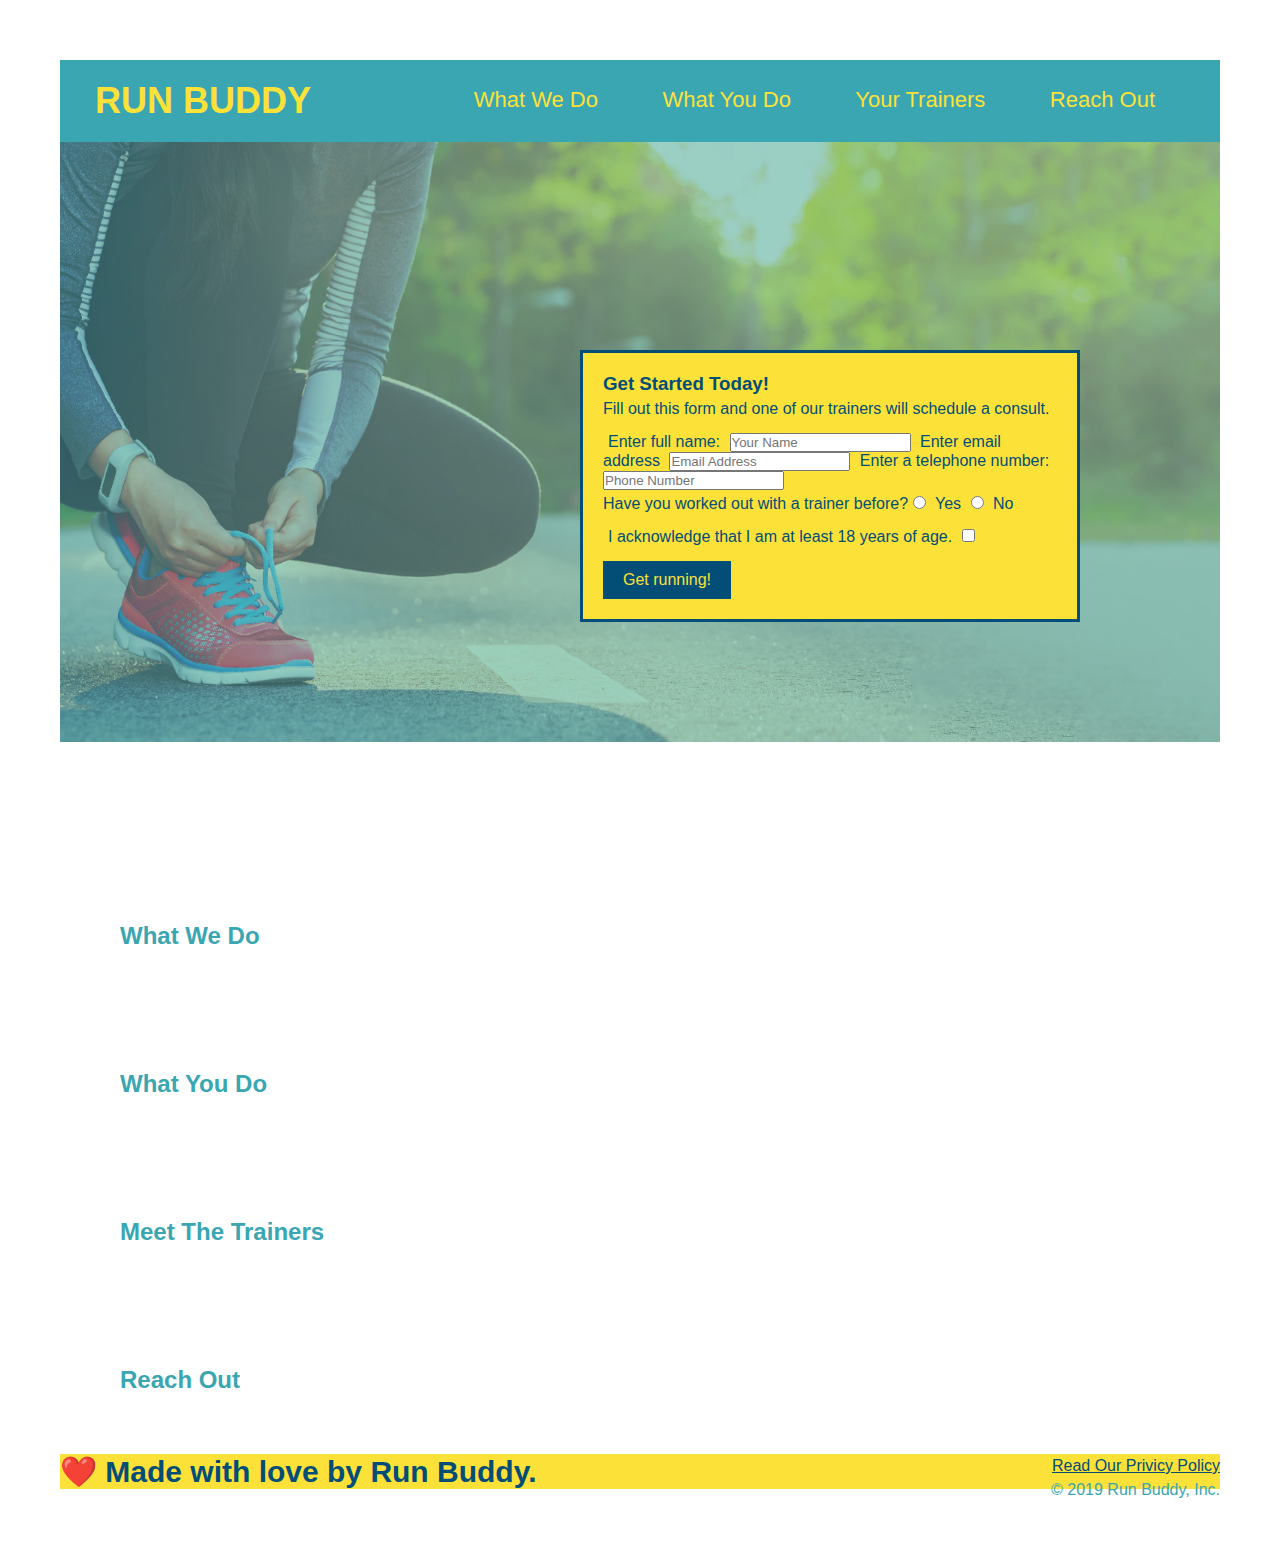
==== run-buddy/index.html @ 4ad82c07 "add button color in section" ====
<!DOCTYPE html>
<html lang="en">
    <head>
        <meta charset="UTF-8" />
            <title>RUN BUDDY</title>
      <link rel="stylesheet" href="./assets/css/style.css" />
    </head>
    <section>
</body>
<!-- Navigation -->
<header>
    <h1>
        <a href="/">RUN BUDDY</a>
    </h1>
    <nav>
        <ul>
         <li>
            <a href="#what-we-do">What We Do</a>
          </li>
          <li>
            <a href="#what-you-do">What You Do</a>
          </li>
          <li>
            <a href="#your-trainers">Your Trainers</a>
          </li>
          <li>
            <a href="#reach-out">Reach Out</a>
          </li>
        </ul>
    </nav>
</header>
<section class="hero">
  <div class="hero-form">
<h3>Get Started Today!</h3>
        <p>Fill out this form and one of our trainers will schedule a consult.</p>
        <!--Add form element-->
      <form>
            <label for="name">Enter full name:</label>
            <input type="text" placeholder="Your Name" name="name" id="name" />
            <label for="email">Enter email address</label>
            <input type="email" placeholder="Email Address" name="email" id="email" />
            <label for="phone">Enter a telephone number:</label>
            <input type="tel" placeholder="Phone Number" name="phone" id="phone"/>
            <p>
              Have you worked out with a trainer before?
            <input type="radio" name="trainer-confirm" id="trainer-yes" />
            <label for="trainer-yes">Yes</label>
            <input type="radio" name="trainer-confirm" id="trainer-no" />
            <label for="trainer-no">No</label>
            </p>
            <p>
              <label for="checkbox" >
                I acknowledge that I am at least 18 years of age.
              </label>
              <input type="checkbox" name="age-confirm" id="checkbox" />
            </p>
            <button type="submit">
              Get running!
            </button>
          </form>
        </div>
      </section>
      <!-- end hero -->



<!-- hero/jumbotron -->
  <section>
  </section>
  
  <!-- "what we do" section -->
  <section>
    <h2>What We Do</h2>
  </section>
  
  <!-- "what you do" section -->
  <section>
    <h2>What You Do</h2>
  </section>
  
  <!-- "meet the trainers" section -->
  <section>
    <h2>Meet The Trainers</h2>
  </section>
  
  <!-- "reach out" section -->
  <section>
    <h2>Reach Out</h2>
  </section>
  
  <!-- footer -->
  <footer>
    <h2>❤️ Made with love by Run Buddy.</h2>
    <div>
    <a href="#">Read Our Privicy Policy</a><br />
    &copy; 2019 Run Buddy, Inc.
    </div>
  </footer>



  </html>
</body>
---- run-buddy/assets/css/style.css ----
* {
    margin: 0;
    padding: 0;
    box-sizing: border-box;
  }
body {
    font-family: Helvetica, Arial, sans-serif;
  }
  body {
    /* more on this crazy alphanumerical value in a minute! */
    color: #39a6b2;
    font-family: Helvetica, Arial, sans-serif;
  }
/* apply styles to <header> */
header {
    padding: 20px 35px;
    background-color: #39a6b2;
  }  
  header h1 {
    font-weight: bold;
    font-size: 36px;
    color: #fce138;
    margin: 0;
    display: inline;
  }
  
  header a {
      text-decoration: none;
    color: #fce138;
  }
  header nav {
    float: right;
    margin: 7px 0;
  }
  header nav ul li {
    display: inline;
  }
  header nav ul li a {
    margin: 0 30px;
    font-weight: lighter;
    font-size: 22px;
  }
  footer {
      background: #fce138;
      width: 100%
      padding 40px 35px;
  }
  footer h2 {
    display: inline;
    color: #024e76;
    font-size: 30px;
    margin: 0;
  }
  footer div {
    float: right;
    line-height: 1.5;
    text-align: right;
  }
  footer a {
    color: #024e76;
  }
  section {
    padding: 60px;
  }
  .hero-form {
    border: 3px solid #024e76;
  background-color: #fce138;
  padding: 20px;
  width: 500px;
  color: #024e76;
  position: absolute;
  bottom: 120px;
  right: 140px;
  }

  .hero-form h3 {
font-size: 24;
margin: 0;
  }

  .hero-form p {
    margin: 5px 0 15px 0;
  }
  .form input {
    border: 1px solid #024e76;
  display: block;
  padding: 7px 15px;
  font-size: 16px;
  color: #024e76;
  width: 100%;
  margin-bottom: 15px;
  }
  .hero form button {
    background-color: #024e76;
    color: #fce138;
    border: none;
    padding: 10px 20px;
    font-size: 16px;
  }
  /* HERO STYLES END */

  .hero-form label {
    margin: 0 5px;
  }
  /* Hero Style Start */
.hero {
  background-image: url("../images/hero-bg.jpeg");
  height: 600px;
  background-size: cover;
  background-position: center;
  position: relative;
}
/* Hero Style End */
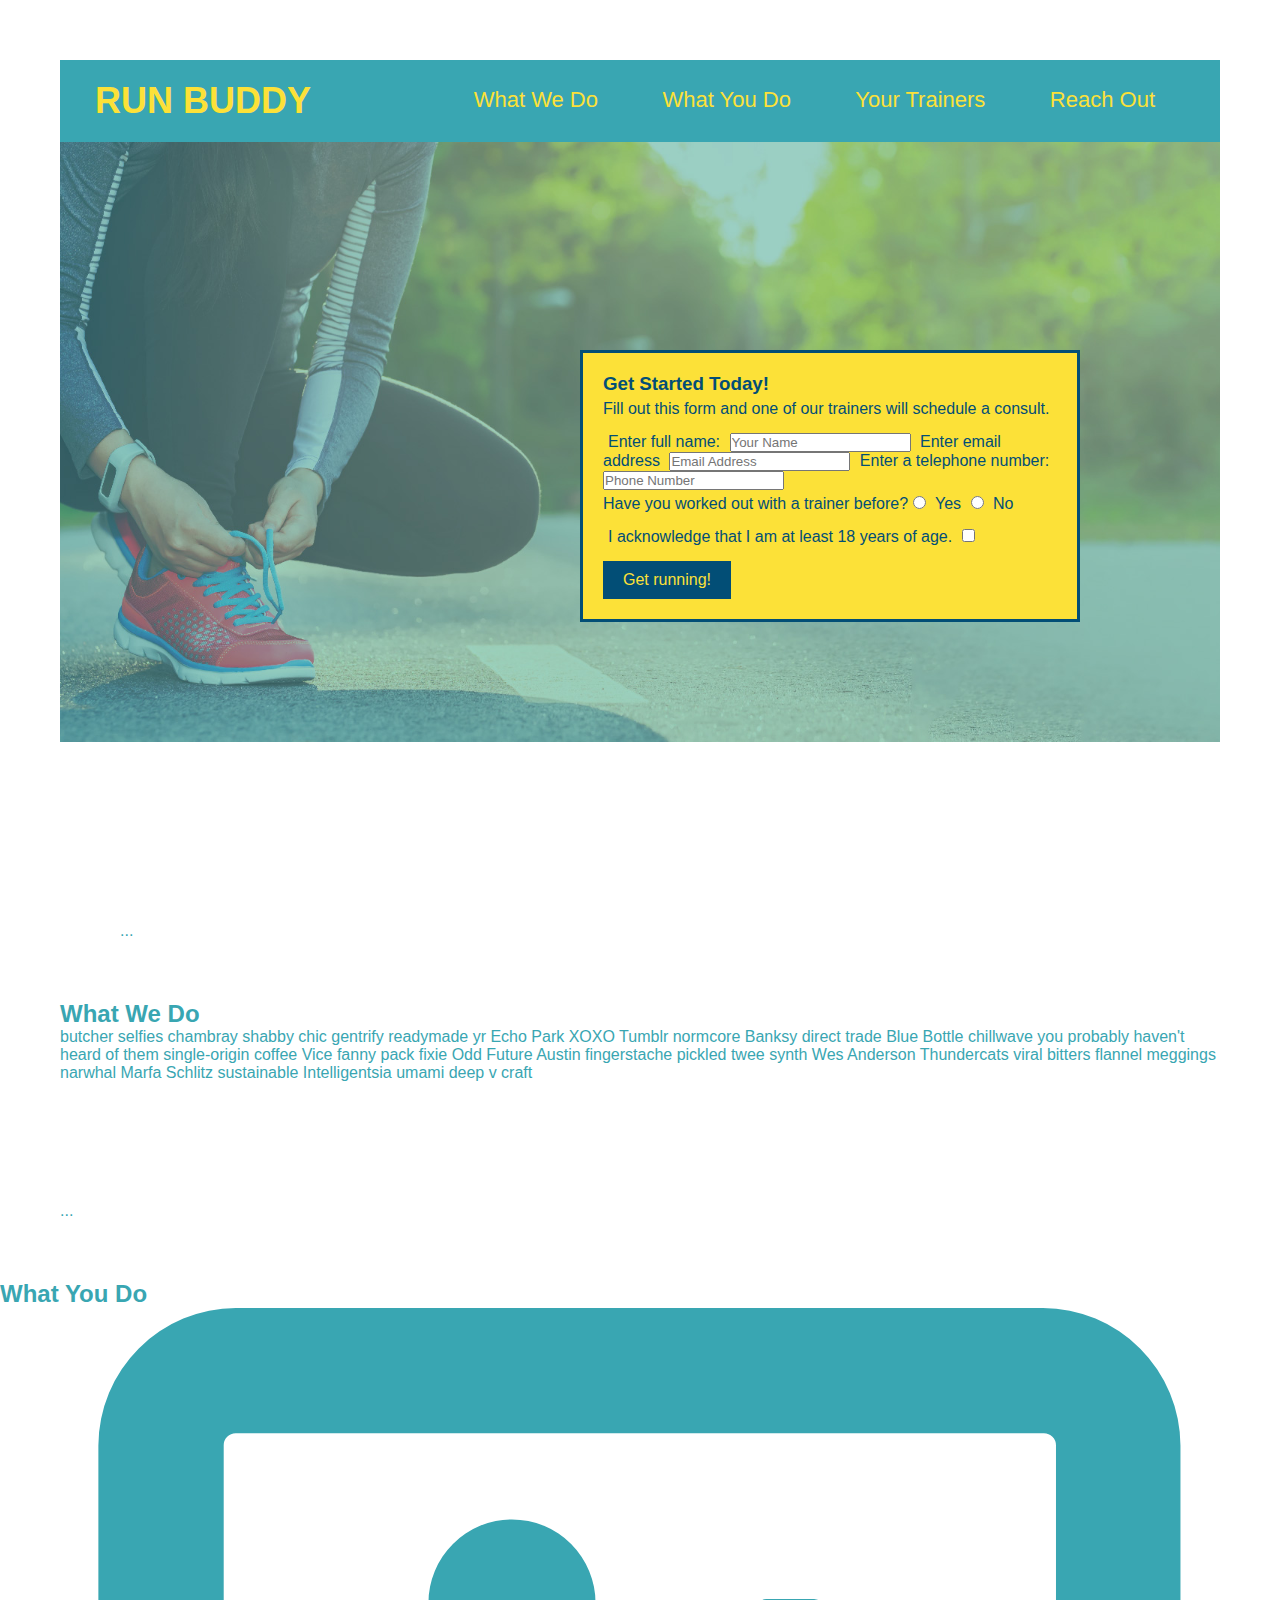
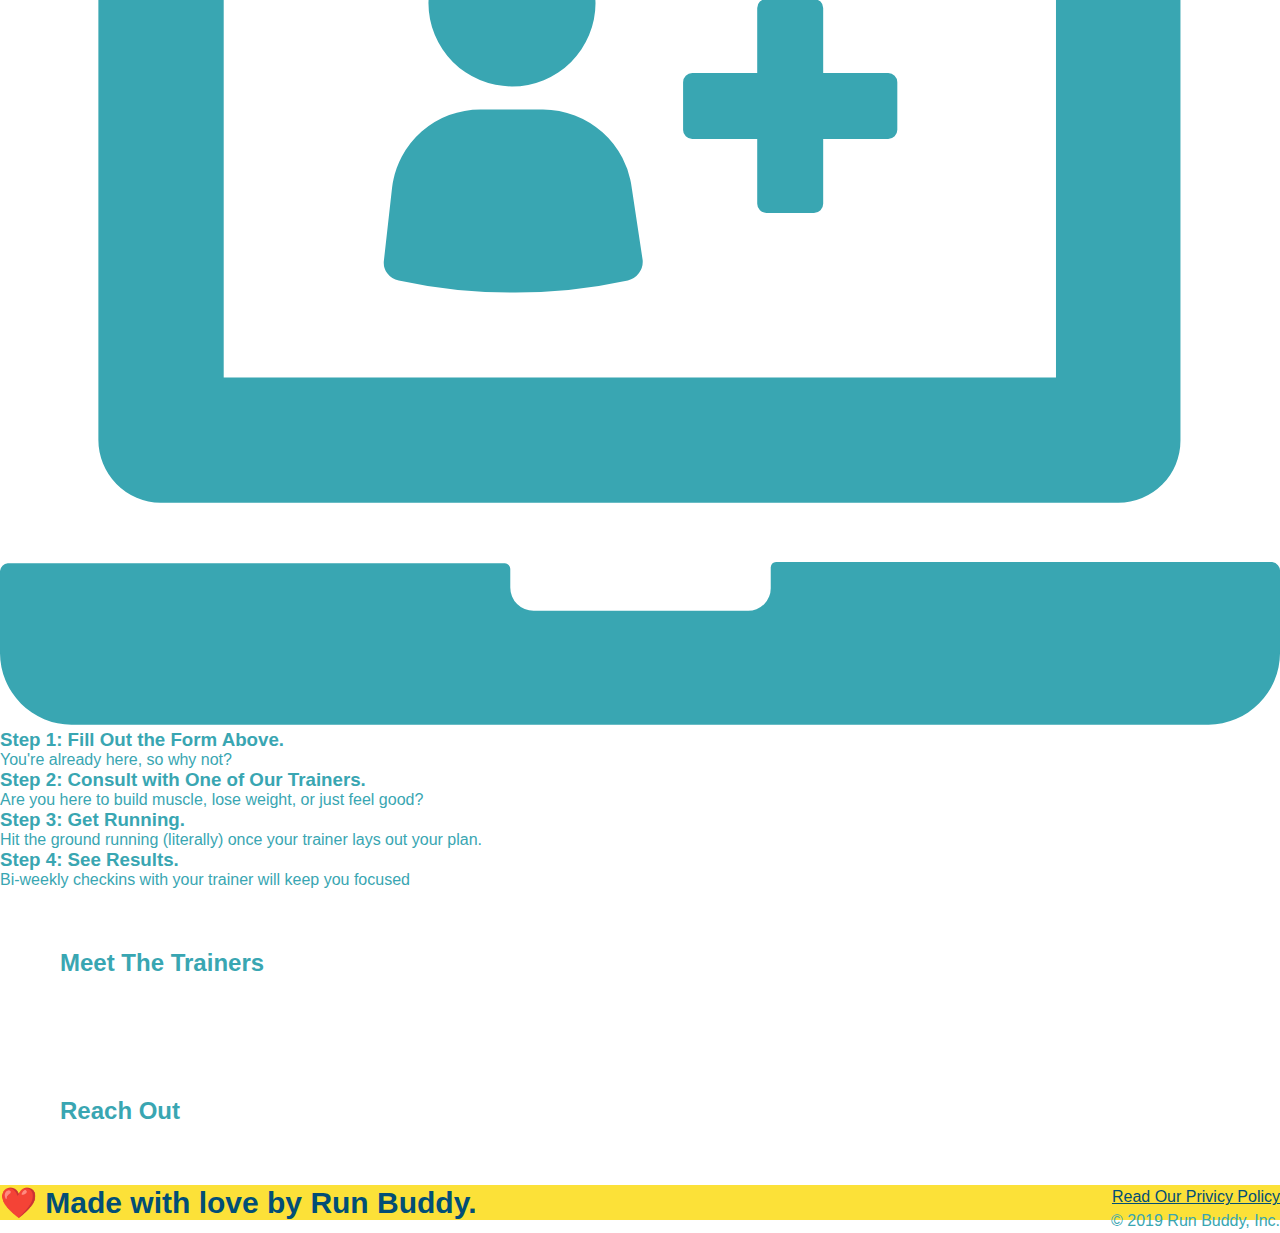
==== commit 602b4e70: "added in the images for the body section on what we do." ====
--- a/run-buddy/index.html
+++ b/run-buddy/index.html
@@ -36,11 +36,11 @@
         <!--Add form element-->
       <form>
             <label for="name">Enter full name:</label>
-            <input type="text" placeholder="Your Name" name="name" id="name" />
+            <input type="text" placeholder="Your Name" name="name" id="name" class="form input">
             <label for="email">Enter email address</label>
-            <input type="email" placeholder="Email Address" name="email" id="email" />
+            <input type="email" placeholder="Email Address" name="email" id="email" class="form input">
             <label for="phone">Enter a telephone number:</label>
-            <input type="tel" placeholder="Phone Number" name="phone" id="phone"/>
+            <input type="tel" placeholder="Phone Number" name="phone" id="phone" class="form input">
             <p>
               Have you worked out with a trainer before?
             <input type="radio" name="trainer-confirm" id="trainer-yes" />
@@ -69,15 +69,44 @@
   </section>
   
   <!-- "what we do" section -->
-  <section>
+  <section id="what we do">
+  ...
+  </section>
     <h2>What We Do</h2>
+    <p>
+      butcher selfies chambray shabby chic gentrify readymade yr Echo Park XOXO Tumblr normcore Banksy direct trade Blue Bottle chillwave you probably haven't heard of them single-origin coffee Vice fanny pack fixie Odd Future Austin fingerstache pickled twee synth Wes Anderson Thundercats viral bitters flannel meggings narwhal Marfa Schlitz sustainable Intelligentsia umami deep v craft
+    </p>
   </section>
   
   <!-- "what you do" section -->
-  <section>
+  <section id="what you do">
+    ...
+  </section>
     <h2>What You Do</h2>
-  </section>
-  
+
+  <div>
+    <!--insert this img element-->
+    <img src="./assets/images/step-1.svg" alt="" />
+  <h3>Step 1: Fill Out the Form Above.</h3>
+    <p>You're already here, so why not?</p>
+  </div>
+
+  <div>
+    <h3>Step 2: Consult with One of Our Trainers.</h3>
+    <p>Are you here to build muscle, lose weight, or just feel good?</p>
+  </div>
+
+  <div>
+    <h3>Step 3: Get Running.</h3>
+    <p>Hit the ground running (literally) once your trainer lays out your plan.</p>
+  </div>
+
+  <div>
+    <h3>Step 4: See Results.</h3>
+    <p>Bi-weekly checkins with your trainer will keep you focused</p>
+  </div>
+</section>
+
   <!-- "meet the trainers" section -->
   <section>
     <h2>Meet The Trainers</h2>
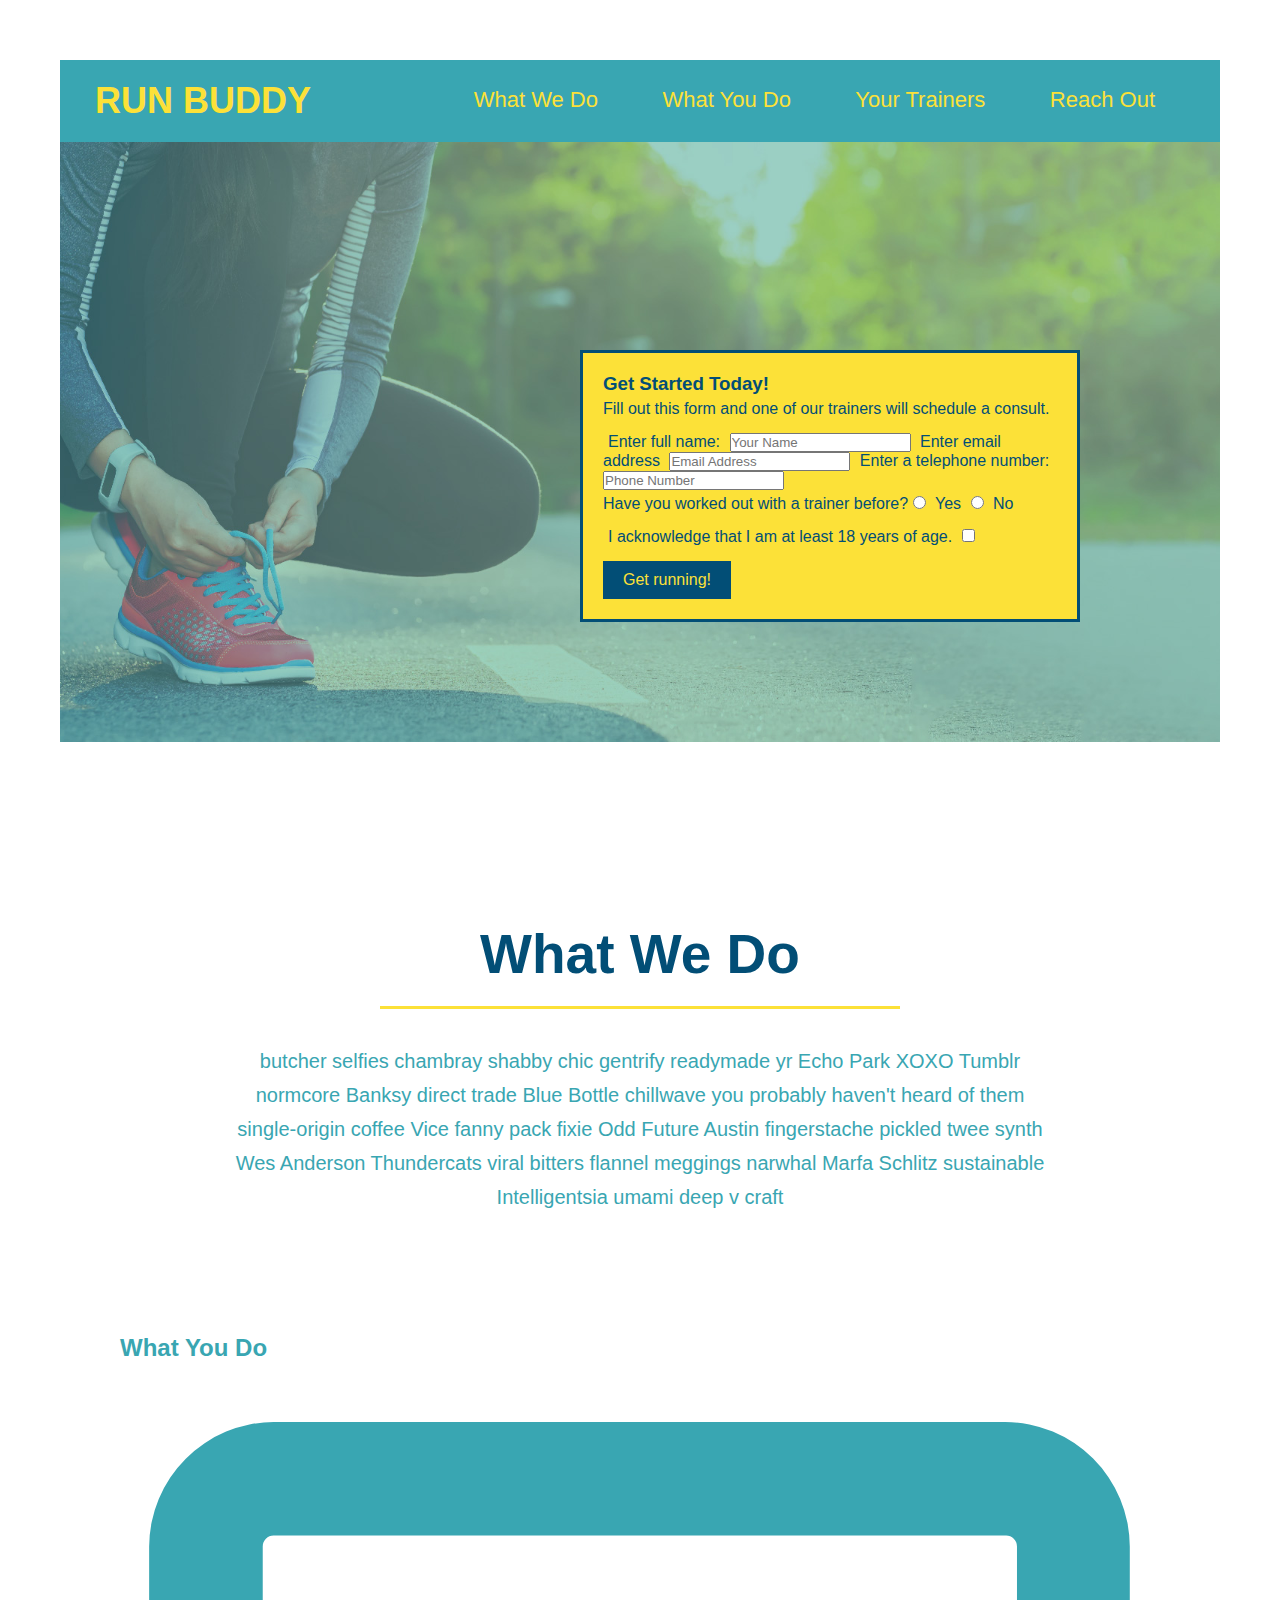
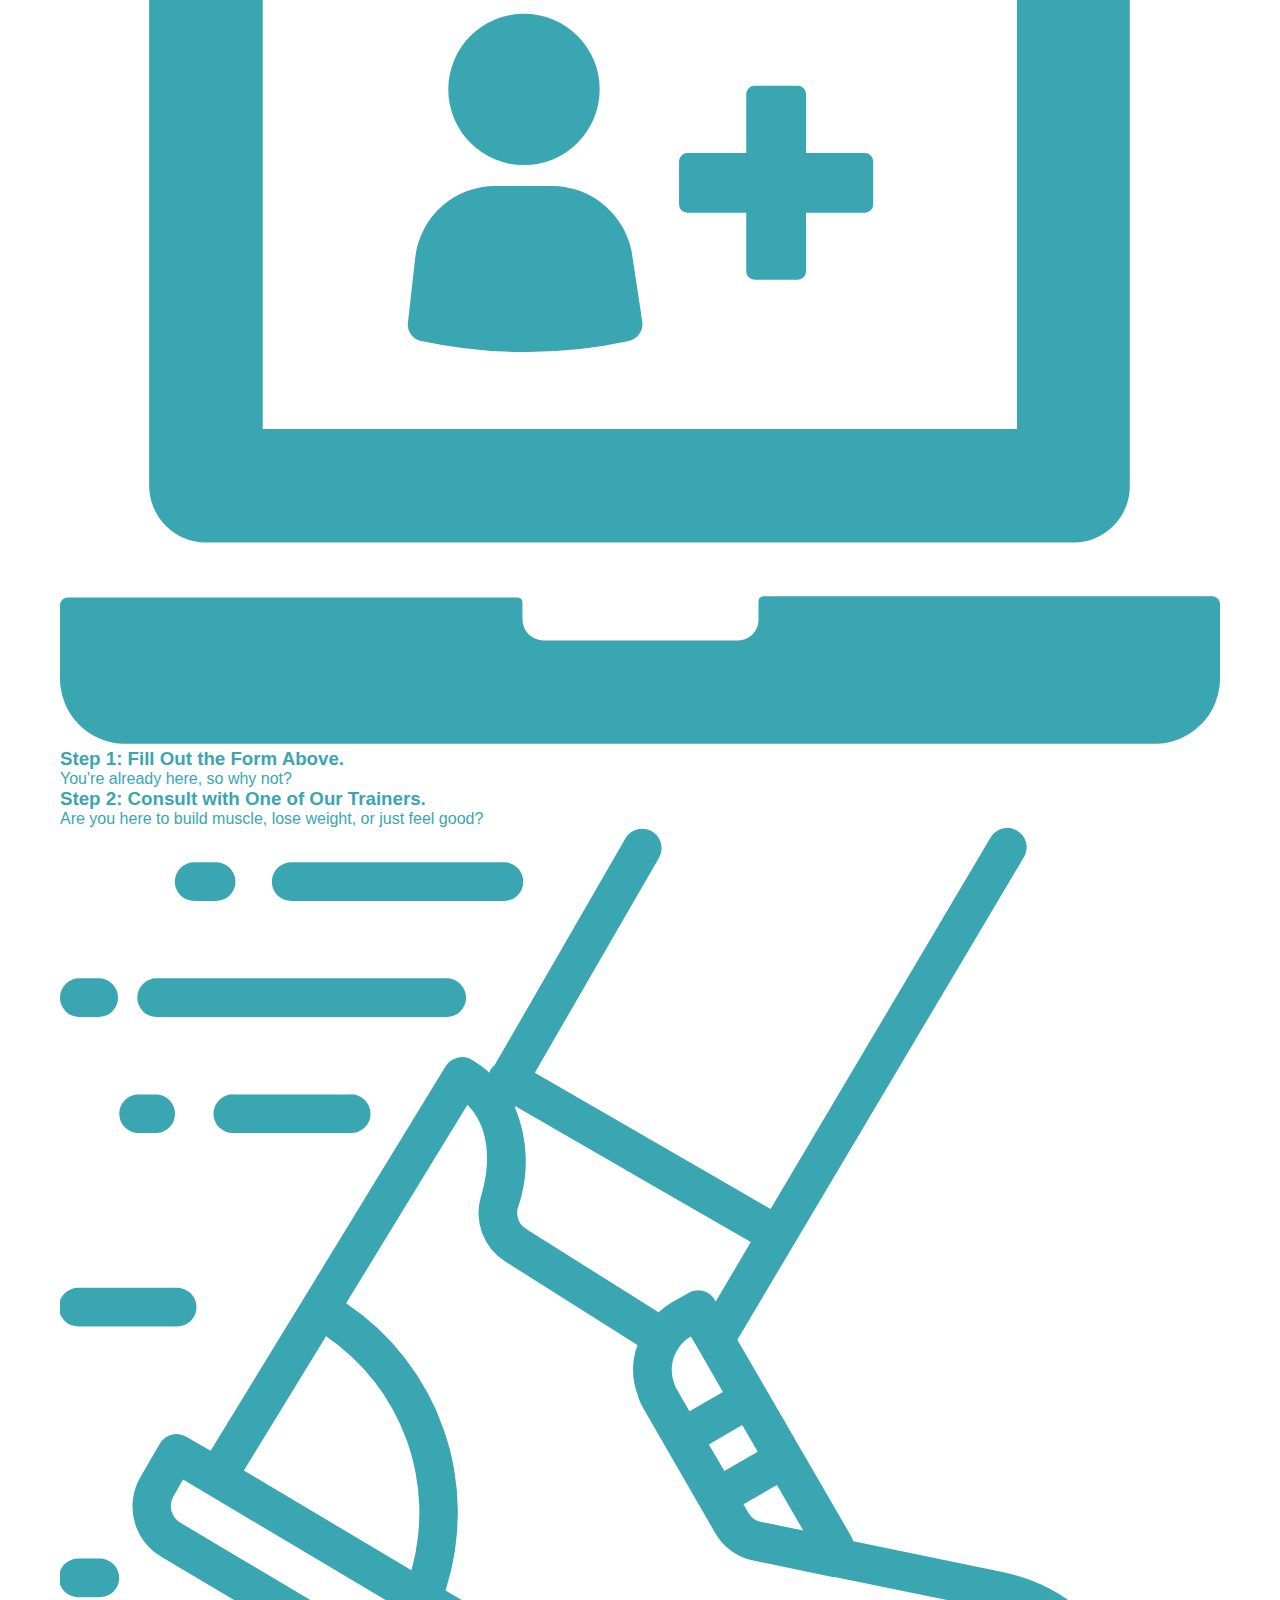
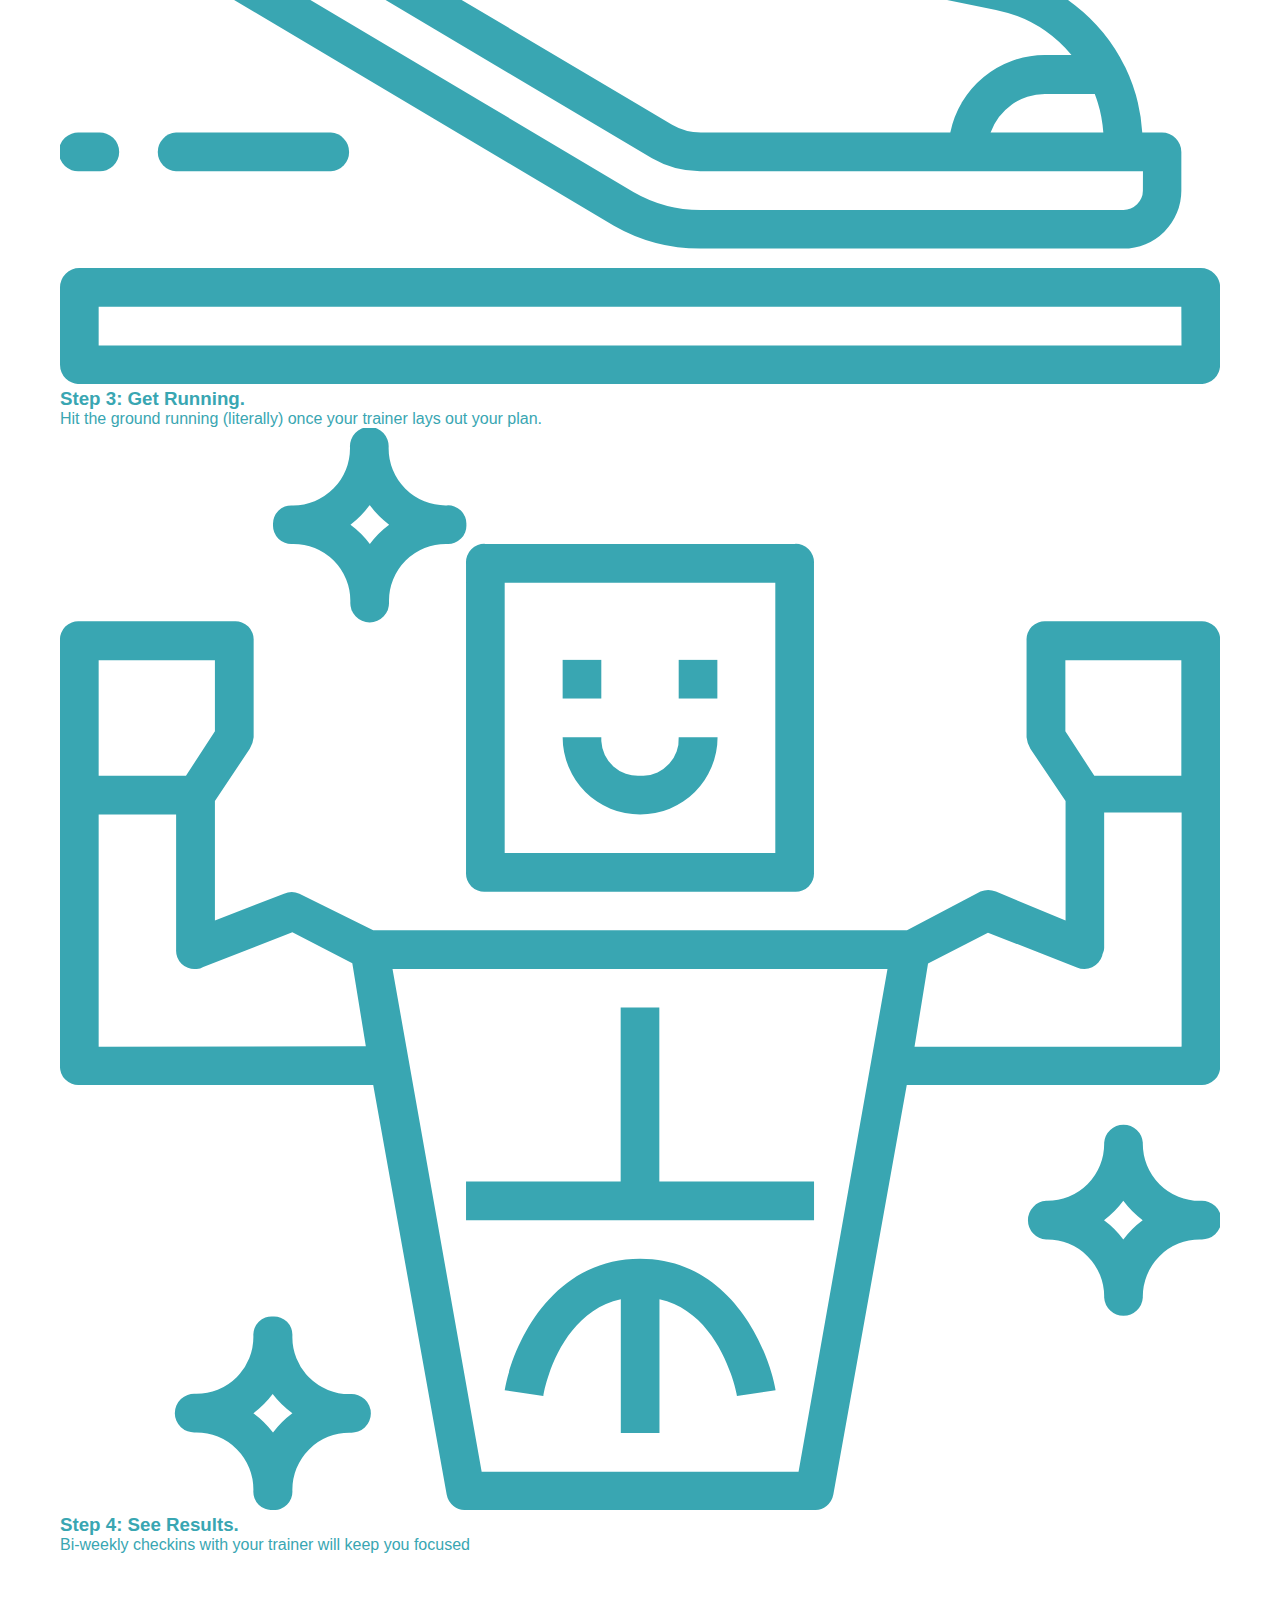
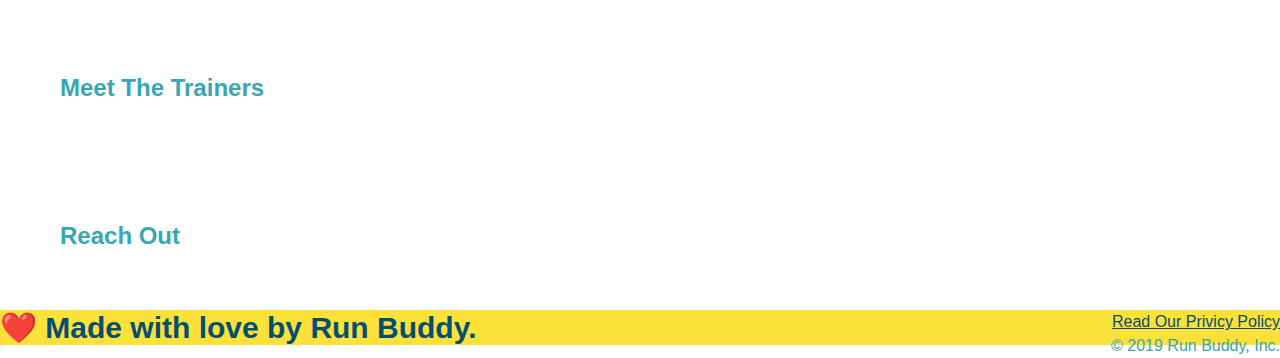
==== commit 017cb4db: "style what we do section" ====
--- a/run-buddy/index.html
+++ b/run-buddy/index.html
@@ -69,9 +69,9 @@
   </section>
   
   <!-- "what we do" section -->
-  <section id="what we do">
-  ...
-  </section>
+  <section id="what-we-do" class="intro">
+
+  
     <h2>What We Do</h2>
     <p>
       butcher selfies chambray shabby chic gentrify readymade yr Echo Park XOXO Tumblr normcore Banksy direct trade Blue Bottle chillwave you probably haven't heard of them single-origin coffee Vice fanny pack fixie Odd Future Austin fingerstache pickled twee synth Wes Anderson Thundercats viral bitters flannel meggings narwhal Marfa Schlitz sustainable Intelligentsia umami deep v craft
@@ -79,11 +79,10 @@
   </section>
   
   <!-- "what you do" section -->
-  <section id="what you do">
-    ...
+  <section id="what-you-do">
+    <h2>What You Do</h2>
   </section>
-    <h2>What You Do</h2>
-
+   
   <div>
     <!--insert this img element-->
     <img src="./assets/images/step-1.svg" alt="" />
@@ -92,16 +91,18 @@
   </div>
 
   <div>
-    <h3>Step 2: Consult with One of Our Trainers.</h3>
+   <h3>Step 2: Consult with One of Our Trainers.</h3>
     <p>Are you here to build muscle, lose weight, or just feel good?</p>
   </div>
 
   <div>
+    <img src="./assets/images/step-3.svg" alt="" />
     <h3>Step 3: Get Running.</h3>
     <p>Hit the ground running (literally) once your trainer lays out your plan.</p>
   </div>
 
   <div>
+    <img src="./assets/images/step-4.svg" alt="" />
     <h3>Step 4: See Results.</h3>
     <p>Bi-weekly checkins with your trainer will keep you focused</p>
   </div>
--- a/run-buddy/assets/css/style.css
+++ b/run-buddy/assets/css/style.css
@@ -102,7 +102,33 @@
   .hero-form label {
     margin: 0 5px;
   }
-  /* Hero Style Start */
+  .intro {
+    text-align: center;
+  }
+  .intro p {
+    /* add this alongside your other declarations */
+  margin: 0 auto;
+  text-align: center;
+  line-height: 1.7;
+  color: #39a6b2;
+  width: 80%;
+  font-size: 20px;
+  }
+
+  
+
+   .intro h2 {
+      /* add this alongside your other declarations */
+  display: inline-block;
+    font-size: 55px;
+    color: #024e76;
+    margin-bottom: 35px;
+    padding: 0 100px 20px 100px;
+    border-bottom: 3px solid;
+    border-color: #fce138;
+  }
+  
+   /* Hero Style Start */
 .hero {
   background-image: url("../images/hero-bg.jpeg");
   height: 600px;
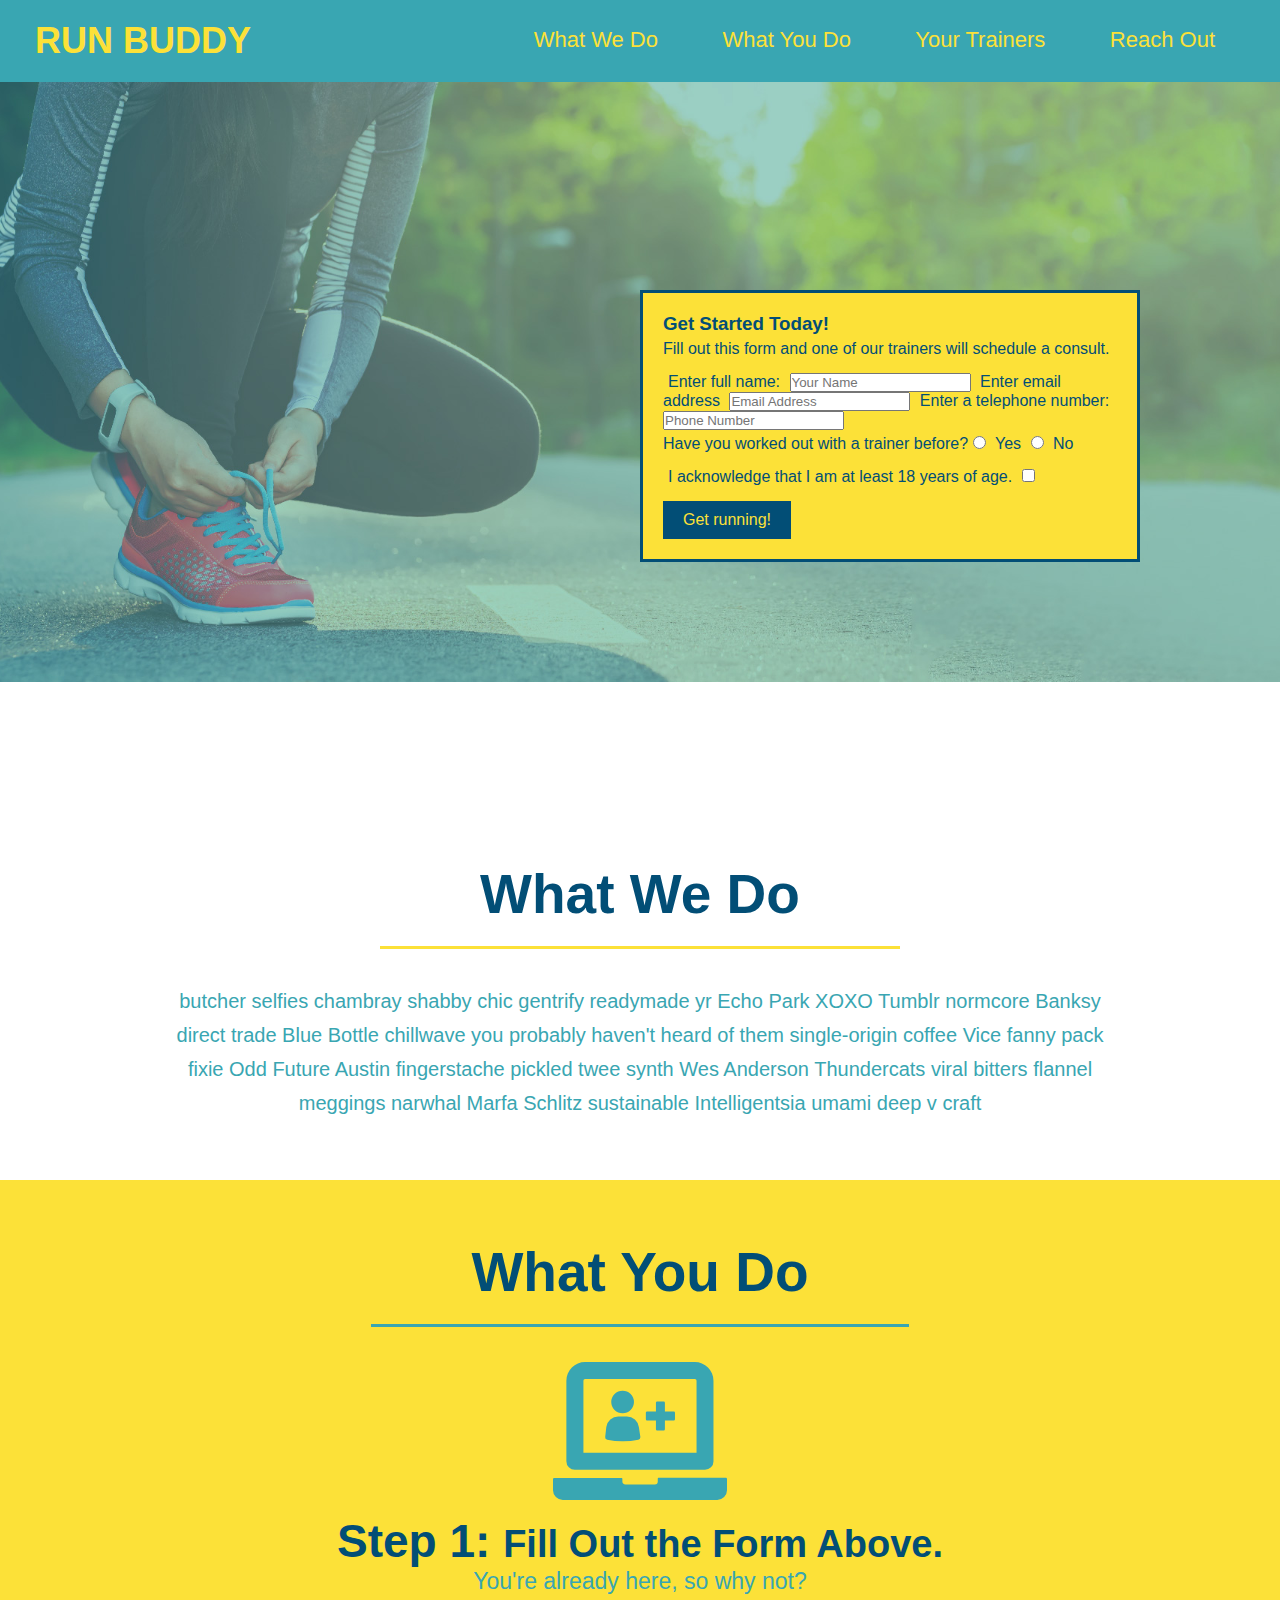
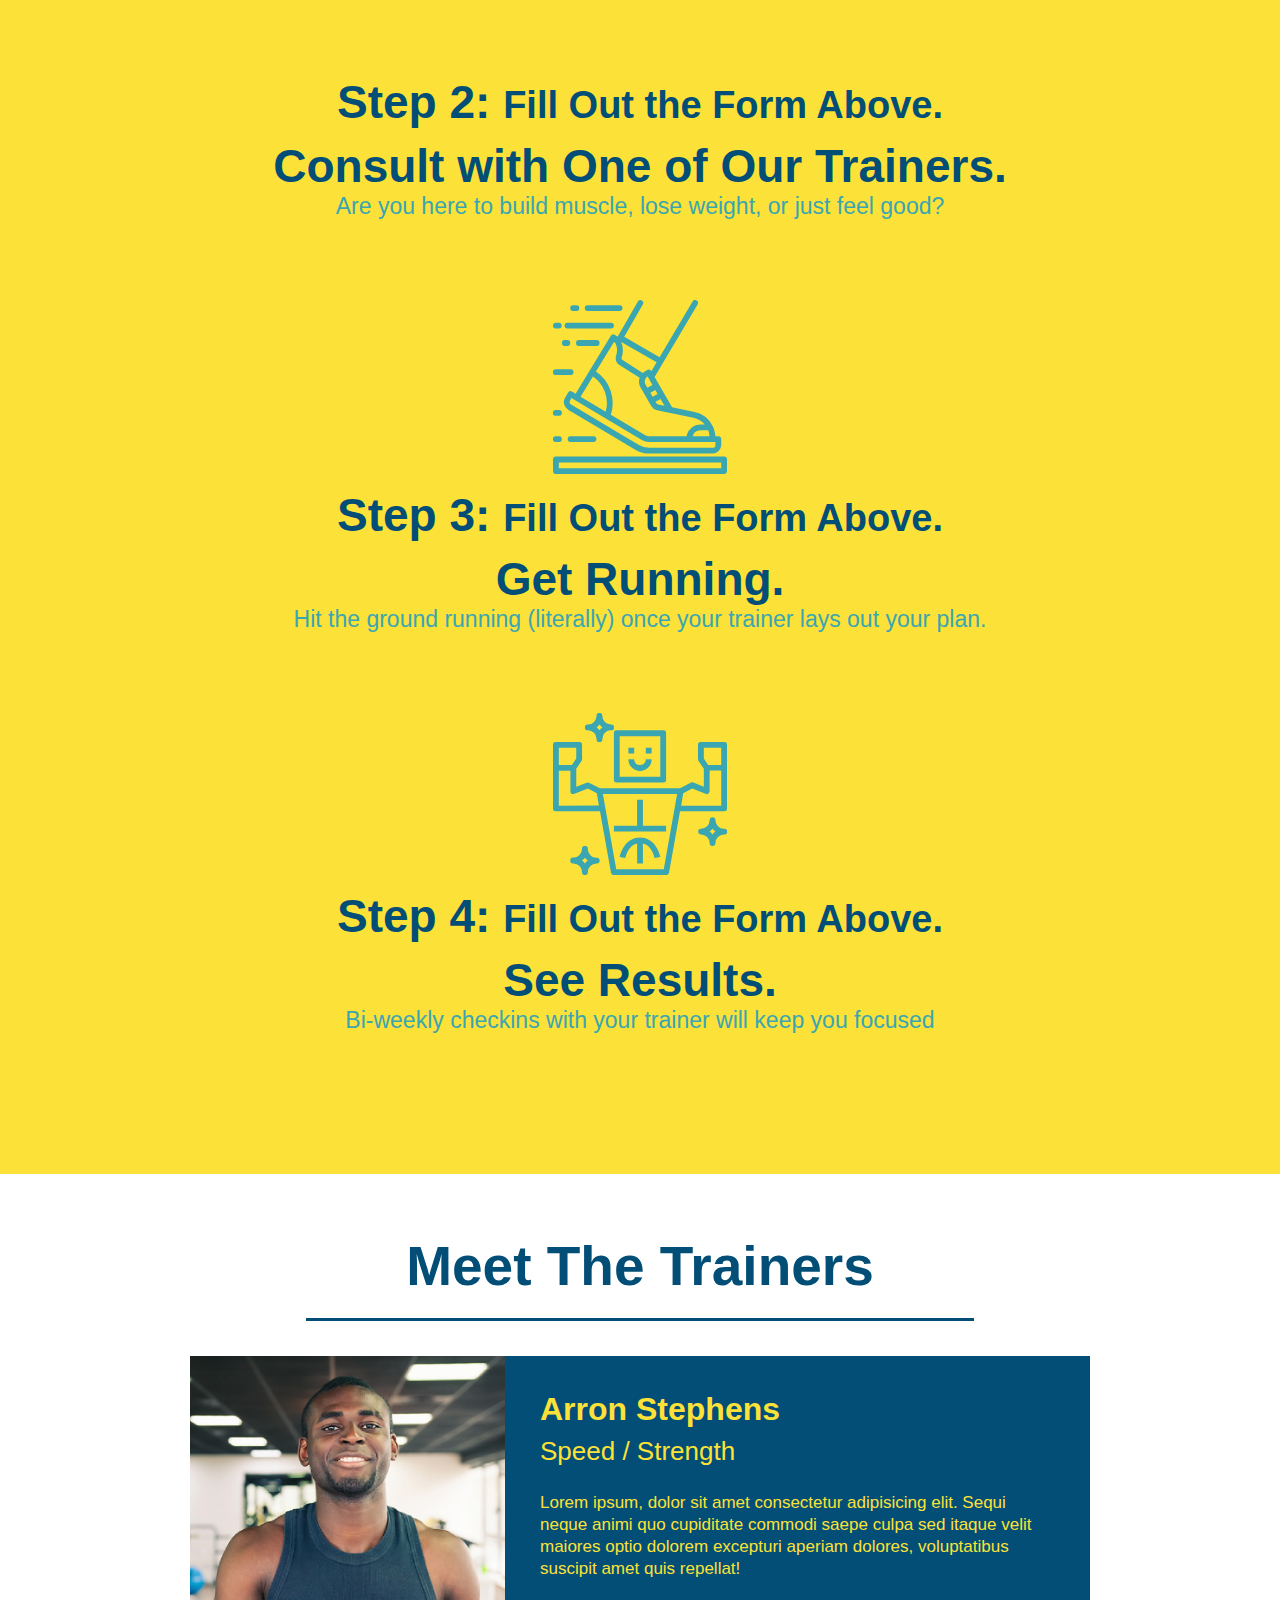
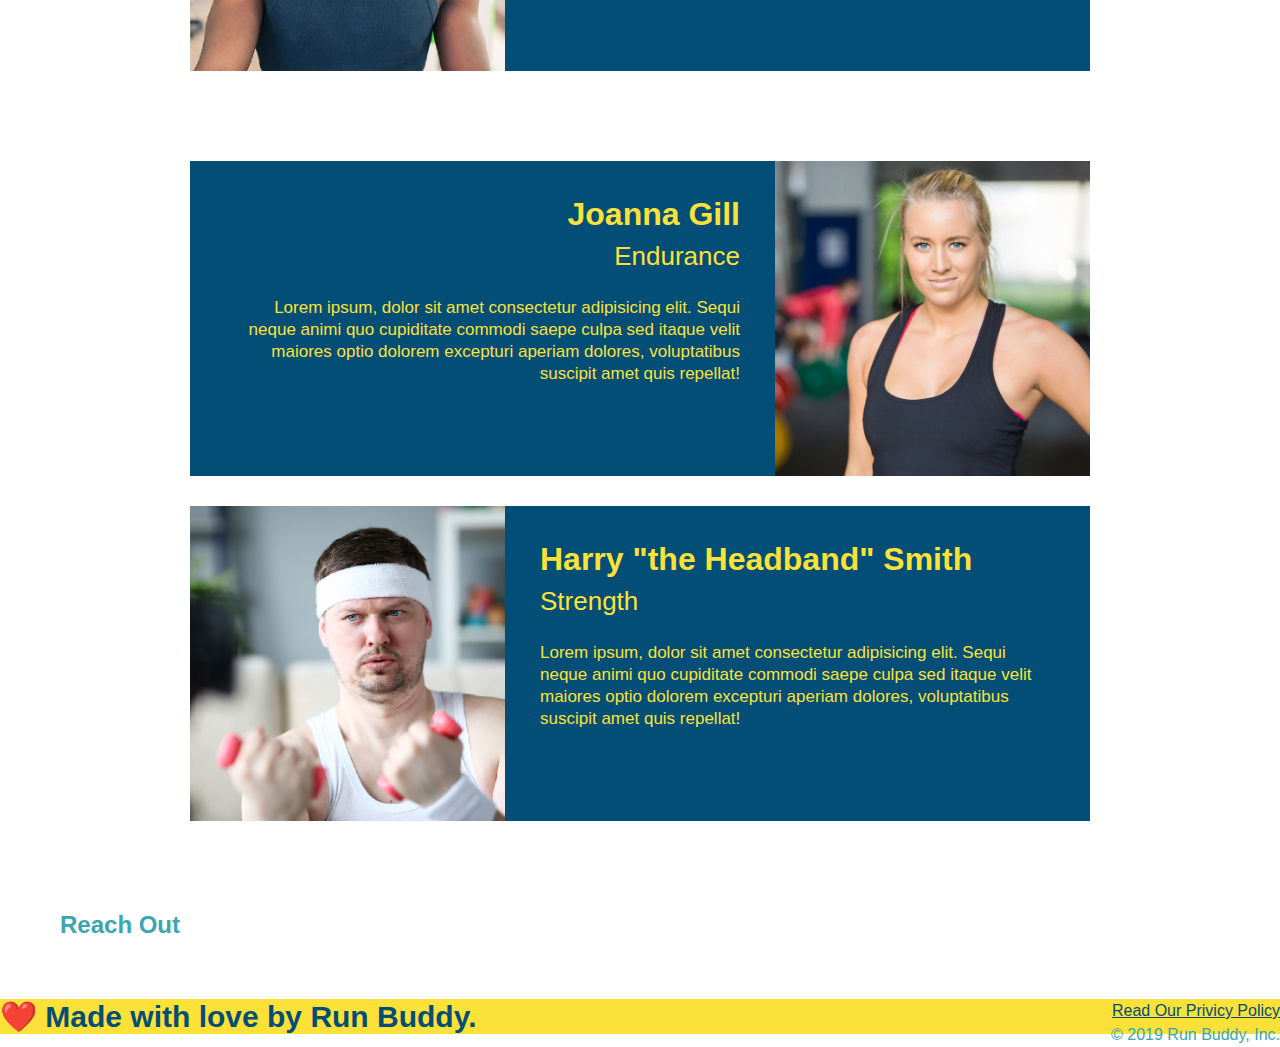
==== commit 319daaf0: "meet the trainers section" ====
--- a/run-buddy/index.html
+++ b/run-buddy/index.html
@@ -1,141 +1,171 @@
 <!DOCTYPE html>
 <html lang="en">
-    <head>
-        <meta charset="UTF-8" />
-            <title>RUN BUDDY</title>
-      <link rel="stylesheet" href="./assets/css/style.css" />
-    </head>
-    <section>
-</body>
-<!-- Navigation -->
-<header>
+
+<head>
+  <meta charset="UTF-8" />
+  <title>RUN BUDDY</title>
+  <link rel="stylesheet" href="./assets/css/style.css" />
+</head>
+
+<body>
+  <!-- Navigation -->
+  <header>
     <h1>
-        <a href="/">RUN BUDDY</a>
+      <a href="/">RUN BUDDY</a>
     </h1>
     <nav>
-        <ul>
-         <li>
-            <a href="#what-we-do">What We Do</a>
-          </li>
-          <li>
-            <a href="#what-you-do">What You Do</a>
-          </li>
-          <li>
-            <a href="#your-trainers">Your Trainers</a>
-          </li>
-          <li>
-            <a href="#reach-out">Reach Out</a>
-          </li>
-        </ul>
+      <ul>
+        <li>
+          <a href="#what-we-do">What We Do</a>
+        </li>
+        <li>
+          <a href="#what-you-do">What You Do</a>
+        </li>
+        <li>
+          <a href="#your-trainers">Your Trainers</a>
+        </li>
+        <li>
+          <a href="#reach-out">Reach Out</a>
+        </li>
+      </ul>
     </nav>
-</header>
-<section class="hero">
-  <div class="hero-form">
-<h3>Get Started Today!</h3>
-        <p>Fill out this form and one of our trainers will schedule a consult.</p>
-        <!--Add form element-->
+  </header>
+  <section class="hero">
+    <div class="hero-form">
+      <h3>Get Started Today!</h3>
+      <p>Fill out this form and one of our trainers will schedule a consult.</p>
+      <!--Add form element-->
       <form>
-            <label for="name">Enter full name:</label>
-            <input type="text" placeholder="Your Name" name="name" id="name" class="form input">
-            <label for="email">Enter email address</label>
-            <input type="email" placeholder="Email Address" name="email" id="email" class="form input">
-            <label for="phone">Enter a telephone number:</label>
-            <input type="tel" placeholder="Phone Number" name="phone" id="phone" class="form input">
-            <p>
-              Have you worked out with a trainer before?
-            <input type="radio" name="trainer-confirm" id="trainer-yes" />
-            <label for="trainer-yes">Yes</label>
-            <input type="radio" name="trainer-confirm" id="trainer-no" />
-            <label for="trainer-no">No</label>
-            </p>
-            <p>
-              <label for="checkbox" >
-                I acknowledge that I am at least 18 years of age.
-              </label>
-              <input type="checkbox" name="age-confirm" id="checkbox" />
-            </p>
-            <button type="submit">
-              Get running!
-            </button>
-          </form>
-        </div>
-      </section>
-      <!-- end hero -->
+        <label for="name">Enter full name:</label>
+        <input type="text" placeholder="Your Name" name="name" id="name" class="form input">
+        <label for="email">Enter email address</label>
+        <input type="email" placeholder="Email Address" name="email" id="email" class="form input">
+        <label for="phone">Enter a telephone number:</label>
+        <input type="tel" placeholder="Phone Number" name="phone" id="phone" class="form input">
+        <p>
+          Have you worked out with a trainer before?
+          <input type="radio" name="trainer-confirm" id="trainer-yes" />
+          <label for="trainer-yes">Yes</label>
+          <input type="radio" name="trainer-confirm" id="trainer-no" />
+          <label for="trainer-no">No</label>
+        </p>
+        <p>
+          <label for="checkbox">
+            I acknowledge that I am at least 18 years of age.
+          </label>
+          <input type="checkbox" name="age-confirm" id="checkbox" />
+        </p>
+        <button type="submit">
+          Get running!
+        </button>
+      </form>
+    </div>
+  </section>
+  <!-- end hero -->
 
 
 
-<!-- hero/jumbotron -->
+  <!-- hero/jumbotron -->
   <section>
   </section>
-  
+
   <!-- "what we do" section -->
   <section id="what-we-do" class="intro">
-
-  
-    <h2>What We Do</h2>
+    <h2 class="section-title primary-border">What We Do</h2>
     <p>
-      butcher selfies chambray shabby chic gentrify readymade yr Echo Park XOXO Tumblr normcore Banksy direct trade Blue Bottle chillwave you probably haven't heard of them single-origin coffee Vice fanny pack fixie Odd Future Austin fingerstache pickled twee synth Wes Anderson Thundercats viral bitters flannel meggings narwhal Marfa Schlitz sustainable Intelligentsia umami deep v craft
+      butcher selfies chambray shabby chic gentrify readymade yr Echo Park XOXO Tumblr normcore Banksy direct trade Blue
+      Bottle chillwave you probably haven't heard of them single-origin coffee Vice fanny pack fixie Odd Future Austin
+      fingerstache pickled twee synth Wes Anderson Thundercats viral bitters flannel meggings narwhal Marfa Schlitz
+      sustainable Intelligentsia umami deep v craft
     </p>
   </section>
-  
+
   <!-- "what you do" section -->
-  <section id="what-you-do">
-    <h2>What You Do</h2>
+  <section id="what-you-do" class="steps">
+    <h2 class="section-title secondary-border">What You Do</h2>
+
+    <div>
+      <!--insert this img element-->
+      <img src="./assets/images/step-1.svg" alt="" />
+      <h3>Step 1: <span>Fill Out the Form Above.</span></h3>
+      <p>You're already here, so why not?</p>
+    </div>
+
+    <div>
+      <h3>Step 2: <span>Fill Out the Form Above.</span></h3>
+      <h3>Consult with One of Our Trainers.</h3>
+      <p>Are you here to build muscle, lose weight, or just feel good?</p>
+    </div>
+
+    <div>
+      <img src="./assets/images/step-3.svg" alt="" />
+      <h3>Step 3: <span>Fill Out the Form Above.</span></h3>
+      <h3>Get Running.</h3>
+      <p>Hit the ground running (literally) once your trainer lays out your plan.</p>
+    </div>
+
+    <div>
+      <img src="./assets/images/step-4.svg" alt="" />
+      <h3>Step 4: <span>Fill Out the Form Above.</span></h3>
+      <h3>See Results.</h3>
+      <p>Bi-weekly checkins with your trainer will keep you focused</p>
+    </div>
   </section>
-   
-  <div>
-    <!--insert this img element-->
-    <img src="./assets/images/step-1.svg" alt="" />
-  <h3>Step 1: Fill Out the Form Above.</h3>
-    <p>You're already here, so why not?</p>
-  </div>
-
-  <div>
-   <h3>Step 2: Consult with One of Our Trainers.</h3>
-    <p>Are you here to build muscle, lose weight, or just feel good?</p>
-  </div>
-
-  <div>
-    <img src="./assets/images/step-3.svg" alt="" />
-    <h3>Step 3: Get Running.</h3>
-    <p>Hit the ground running (literally) once your trainer lays out your plan.</p>
-  </div>
-
-  <div>
-    <img src="./assets/images/step-4.svg" alt="" />
-    <h3>Step 4: See Results.</h3>
-    <p>Bi-weekly checkins with your trainer will keep you focused</p>
-  </div>
-</section>
 
   <!-- "meet the trainers" section -->
-  <section>
-    <h2>Meet The Trainers</h2>
+  <section id="your-trainers" class="trainers">
+    <h2 class="section-title prinary-border">
+    Meet The Trainers</h2><article class="trainer">
+      <img src="./assets/images/trainer-1.jpg" alt="Arron Stephens in his workout clothes, ready to pump iron" />
+      <div class="trainer-bio text-left">
+        <h3>Arron Stephens</h3>
+        <h4>Speed / Strength</h4>
+        <p>Lorem ipsum, dolor sit amet consectetur adipisicing elit. Sequi neque animi quo cupiditate commodi saepe culpa sed
+          itaque velit maiores optio dolorem excepturi aperiam dolores, voluptatibus suscipit amet quis repellat!</p>
+      </div>
+    </article>
   </section>
-  
+  <!-- second trainer bio -->
+<article class="trainer">
+  <div class="trainer-bio text-right">
+    <h3>Joanna Gill</h3>
+    <h4>Endurance</h4>
+    <p>
+      Lorem ipsum, dolor sit amet consectetur adipisicing elit. Sequi neque animi quo cupiditate commodi saepe culpa sed
+      itaque velit maiores optio dolorem excepturi aperiam dolores, voluptatibus suscipit amet quis repellat!
+    </p>
+  </div>
+  <img src="./assets/images/trainer-2.jpg" alt="Joanna Gill cooling off after a workout" />
+</article>
+
+<!-- third trainer bio -->
+<article class="trainer">
+  <img src="./assets/images/trainer-3.jpg" alt="Harry Smith wearing a headband and lifting comically small pink weights" />
+  <div class="trainer-bio text-left">
+    <h3>Harry "the Headband" Smith</h3>
+    <h4>Strength</h4>
+    <p>
+      Lorem ipsum, dolor sit amet consectetur adipisicing elit. Sequi neque animi quo cupiditate commodi saepe culpa sed
+      itaque velit maiores optio dolorem excepturi aperiam dolores, voluptatibus suscipit amet quis repellat!
+    </p>
+  </div>
+</article>
+
   <!-- "reach out" section -->
   <section>
     <h2>Reach Out</h2>
   </section>
-  
+
   <!-- footer -->
   <footer>
     <h2>❤️ Made with love by Run Buddy.</h2>
     <div>
-    <a href="#">Read Our Privicy Policy</a><br />
-    &copy; 2019 Run Buddy, Inc.
+      <a href="#">Read Our Privicy Policy</a><br />
+      &copy; 2019 Run Buddy, Inc.
     </div>
   </footer>
 
 
-
-  </html>
 </body>
 
-
-
-
-  
-        
-    
-    
+</html>--- a/run-buddy/assets/css/style.css
+++ b/run-buddy/assets/css/style.css
@@ -1,69 +1,81 @@
 * {
-    margin: 0;
-    padding: 0;
-    box-sizing: border-box;
-  }
+  margin: 0;
+  padding: 0;
+  box-sizing: border-box;
+}
+
 body {
-    font-family: Helvetica, Arial, sans-serif;
-  }
-  body {
-    /* more on this crazy alphanumerical value in a minute! */
-    color: #39a6b2;
-    font-family: Helvetica, Arial, sans-serif;
-  }
+  font-family: Helvetica, Arial, sans-serif;
+}
+
+body {
+  /* more on this crazy alphanumerical value in a minute! */
+  color: #39a6b2;
+  font-family: Helvetica, Arial, sans-serif;
+}
+
 /* apply styles to <header> */
 header {
-    padding: 20px 35px;
-    background-color: #39a6b2;
-  }  
-  header h1 {
-    font-weight: bold;
-    font-size: 36px;
-    color: #fce138;
-    margin: 0;
-    display: inline;
-  }
-  
-  header a {
-      text-decoration: none;
-    color: #fce138;
-  }
-  header nav {
-    float: right;
-    margin: 7px 0;
-  }
-  header nav ul li {
-    display: inline;
-  }
-  header nav ul li a {
-    margin: 0 30px;
-    font-weight: lighter;
-    font-size: 22px;
-  }
-  footer {
-      background: #fce138;
-      width: 100%
-      padding 40px 35px;
-  }
-  footer h2 {
-    display: inline;
-    color: #024e76;
-    font-size: 30px;
-    margin: 0;
-  }
-  footer div {
-    float: right;
-    line-height: 1.5;
-    text-align: right;
-  }
-  footer a {
-    color: #024e76;
-  }
-  section {
-    padding: 60px;
-  }
-  .hero-form {
-    border: 3px solid #024e76;
+  padding: 20px 35px;
+  background-color: #39a6b2;
+}
+
+header h1 {
+  font-weight: bold;
+  font-size: 36px;
+  color: #fce138;
+  margin: 0;
+  display: inline;
+}
+
+header a {
+  text-decoration: none;
+  color: #fce138;
+}
+
+header nav {
+  float: right;
+  margin: 7px 0;
+}
+
+header nav ul li {
+  display: inline;
+}
+
+header nav ul li a {
+  margin: 0 30px;
+  font-weight: lighter;
+  font-size: 22px;
+}
+
+footer {
+  background: #fce138;
+  width: 100% padding 40px 35px;
+}
+
+footer h2 {
+  display: inline;
+  color: #024e76;
+  font-size: 30px;
+  margin: 0;
+}
+
+footer div {
+  float: right;
+  line-height: 1.5;
+  text-align: right;
+}
+
+footer a {
+  color: #024e76;
+}
+
+section {
+  padding: 60px;
+}
+
+.hero-form {
+  border: 3px solid #024e76;
   background-color: #fce138;
   padding: 20px;
   width: 500px;
@@ -71,64 +83,162 @@
   position: absolute;
   bottom: 120px;
   right: 140px;
-  }
-
-  .hero-form h3 {
-font-size: 24;
-margin: 0;
-  }
-
-  .hero-form p {
-    margin: 5px 0 15px 0;
-  }
-  .form input {
-    border: 1px solid #024e76;
+}
+
+.hero-form h3 {
+  font-size: 24;
+  margin: 0;
+}
+
+.hero-form p {
+  margin: 5px 0 15px 0;
+}
+
+.form input {
+  border: 1px solid #024e76;
   display: block;
   padding: 7px 15px;
   font-size: 16px;
   color: #024e76;
   width: 100%;
   margin-bottom: 15px;
-  }
-  .hero form button {
-    background-color: #024e76;
-    color: #fce138;
-    border: none;
-    padding: 10px 20px;
-    font-size: 16px;
-  }
-  /* HERO STYLES END */
-
-  .hero-form label {
-    margin: 0 5px;
-  }
-  .intro {
-    text-align: center;
-  }
-  .intro p {
-    /* add this alongside your other declarations */
+}
+
+.hero form button {
+  background-color: #024e76;
+  color: #fce138;
+  border: none;
+  padding: 10px 20px;
+  font-size: 16px;
+}
+
+/* HERO STYLES END */
+
+.hero-form label {
+  margin: 0 5px;
+}
+
+.intro {
+  text-align: center;
+}
+
+.intro p {
+  /* add this alongside your other declarations */
   margin: 0 auto;
   text-align: center;
   line-height: 1.7;
   color: #39a6b2;
   width: 80%;
   font-size: 20px;
-  }
-
-  
-
-   .intro h2 {
-      /* add this alongside your other declarations */
+}
+
+.steps {
+  text-align: center;
+  background: #fce138;
+}
+
+.steps div {
+  margin-bottom: 80px;
+}
+
+.steps img {
+  width: 15%;
+  margin: 10px o;
+}
+
+.steps h3 {
+  color: #024e76;
+  font-size: 46px;
+  margin-top: 10px;
+}
+
+.steps p {
+  color: #39a6b2;
+  font-size: 23px;
+}
+
+.steps h2 {
+  font-size: 55px;
+  color: #024e76;
+  margin-bottom: 35px;
+  padding: 0 100px 20px 100px;
+  border-bottom: 3px solid;
+  border-color: #39a6b2;
+}
+
+.steps span {
+  font-size: 38px;
+}
+
+.section-title {
+  font-size: 55px;
+  color: #024e76;
+  margin-bottom: 35px;
+  padding: 0 100px 20px 100px;
   display: inline-block;
-    font-size: 55px;
-    color: #024e76;
-    margin-bottom: 35px;
-    padding: 0 100px 20px 100px;
-    border-bottom: 3px solid;
-    border-color: #fce138;
-  }
-  
-   /* Hero Style Start */
+  border-bottom: 3px solid;
+}
+
+.primary-border {
+  border-color: #fce138;
+}
+
+.secondary-border {
+  border-color: #39a6b2;
+}
+
+.intro h2 {
+  display: inline-block;
+  font-size: 55px;
+  color: #024e76;
+  margin-bottom: 35px;
+  padding: 0 100px 20px 100px;
+  border-bottom: 3px solid;
+  border-color: #fce138;
+}
+.trainers {
+  text-align: center;
+}
+.trainer {
+  overflow: auto;
+  width: 900px;
+  margin: 0 auto 30px auto;
+  background: #024e76;
+  color: #fce138;
+}
+.trainer img {
+  width: 35%;
+  float: left;
+}
+
+.trainer-bio {
+  padding: 35px;
+  float: left;
+  width: 65%;
+}
+.text-left {
+  text-align: left;
+}
+
+.text-right {
+  text-align: right;
+}
+.trainer-bio h3 {
+  font-size: 32px;
+  margin-bottom: 8px;
+}
+
+.trainer-bio h4 {
+  font-weight: lighter;
+  font-size: 26px;
+  margin-bottom: 25px;
+}
+
+.trainer-bio p {
+  font-size: 17px;
+  line-height: 1.3;
+}
+/* Hero Style Start */
 .hero {
   background-image: url("../images/hero-bg.jpeg");
   height: 600px;
@@ -136,4 +246,5 @@
   background-position: center;
   position: relative;
 }
+
 /* Hero Style End */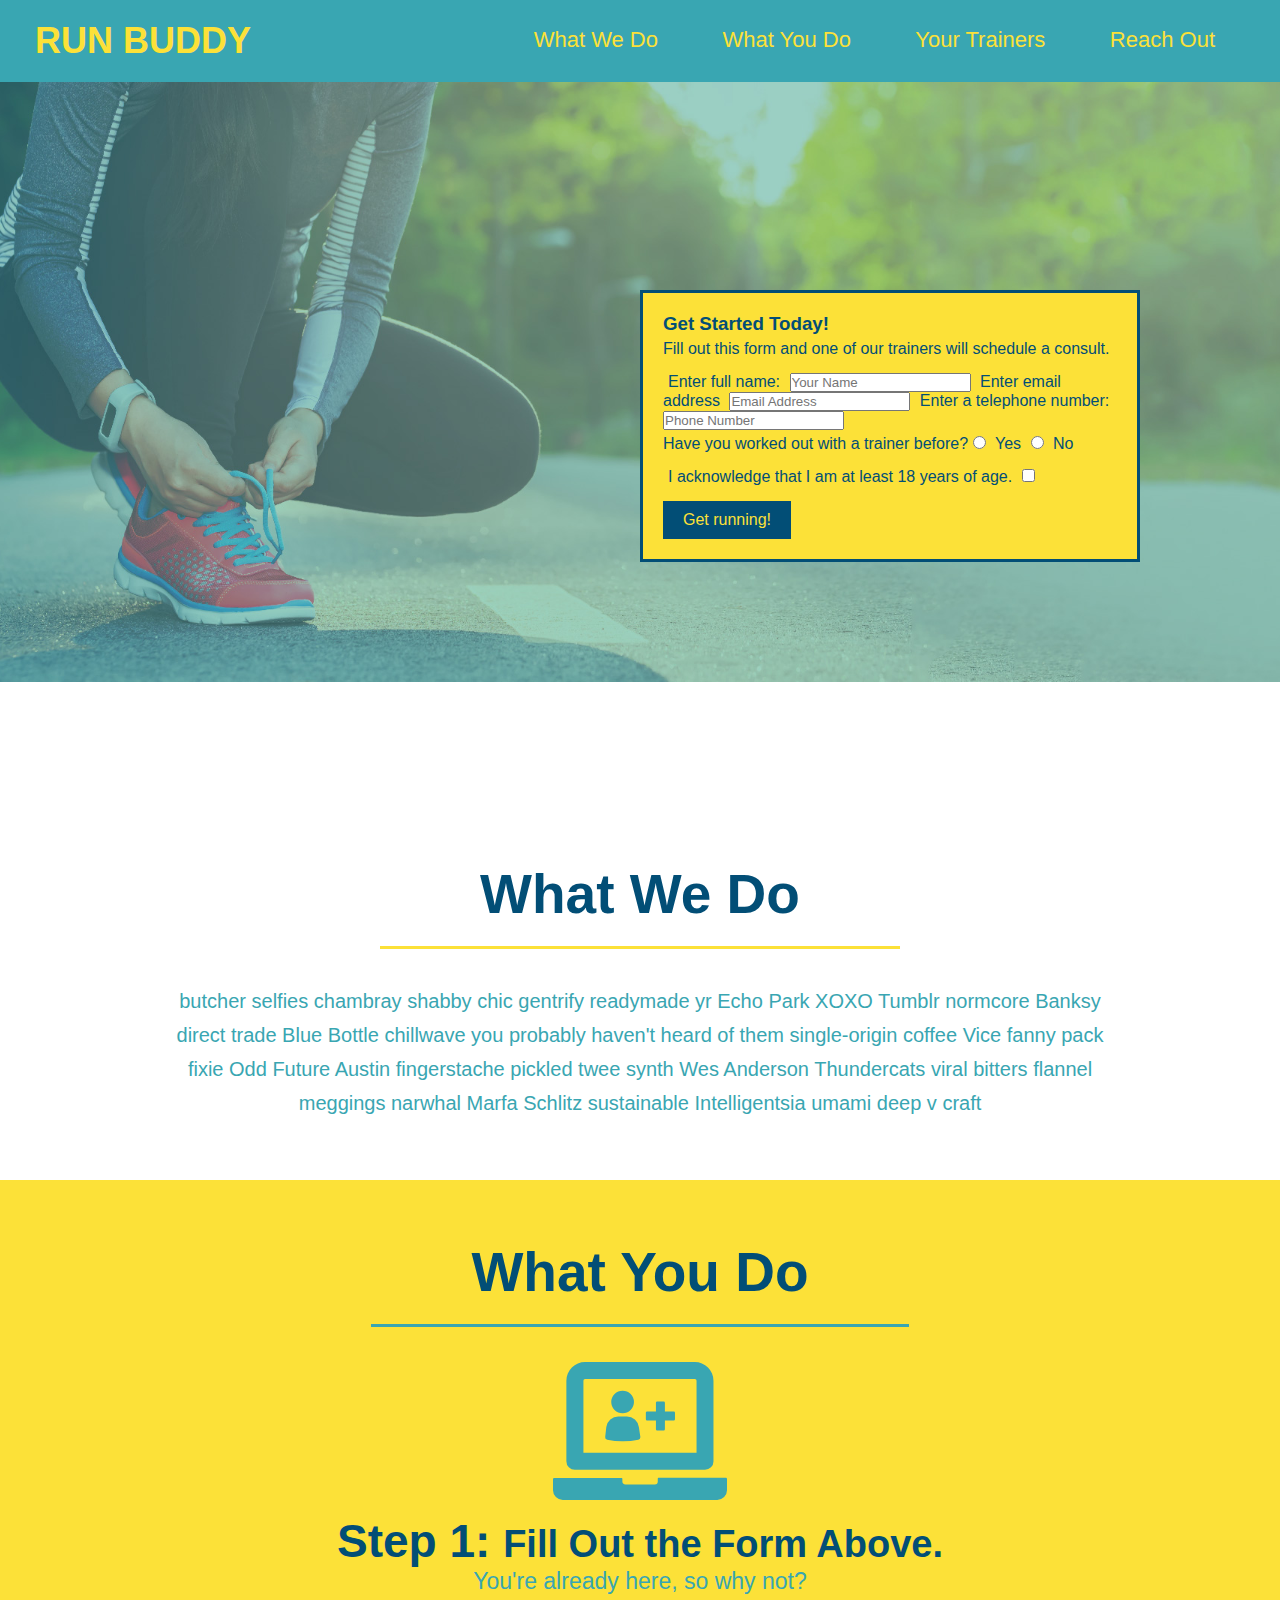
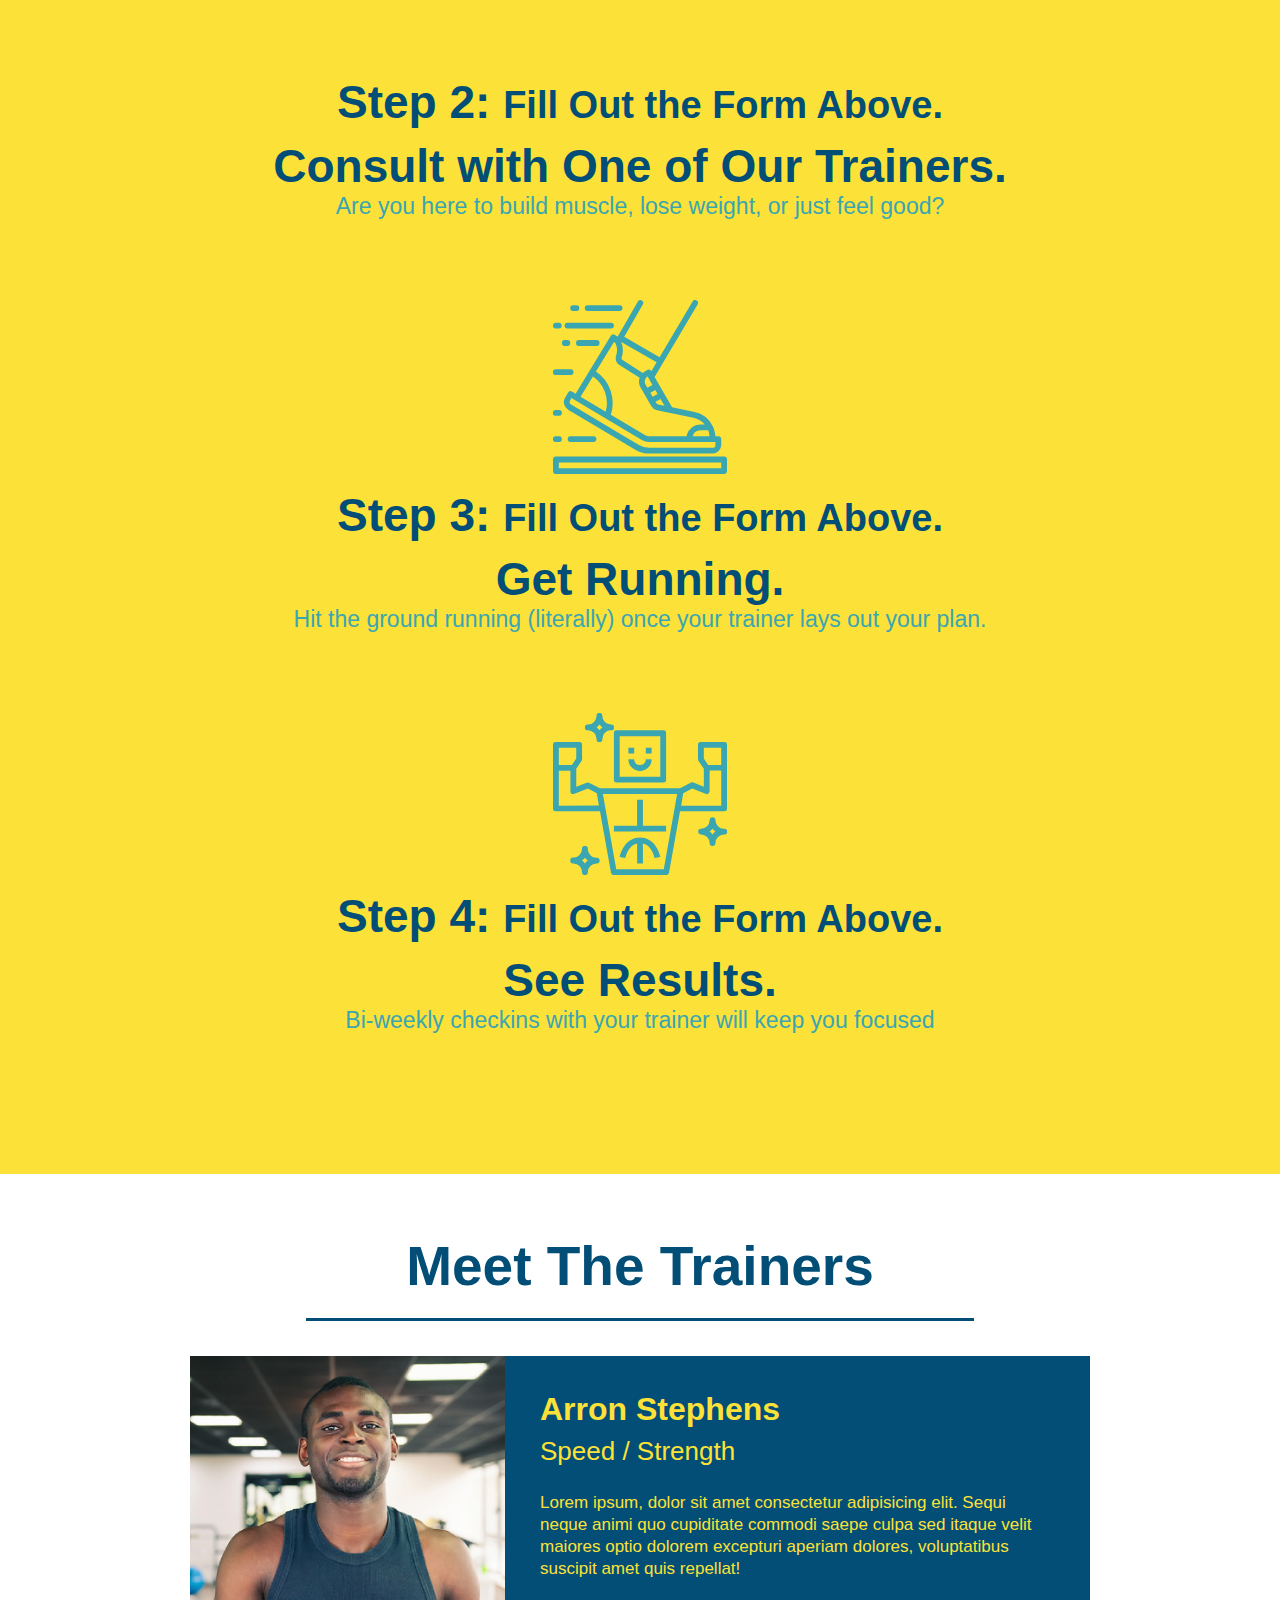
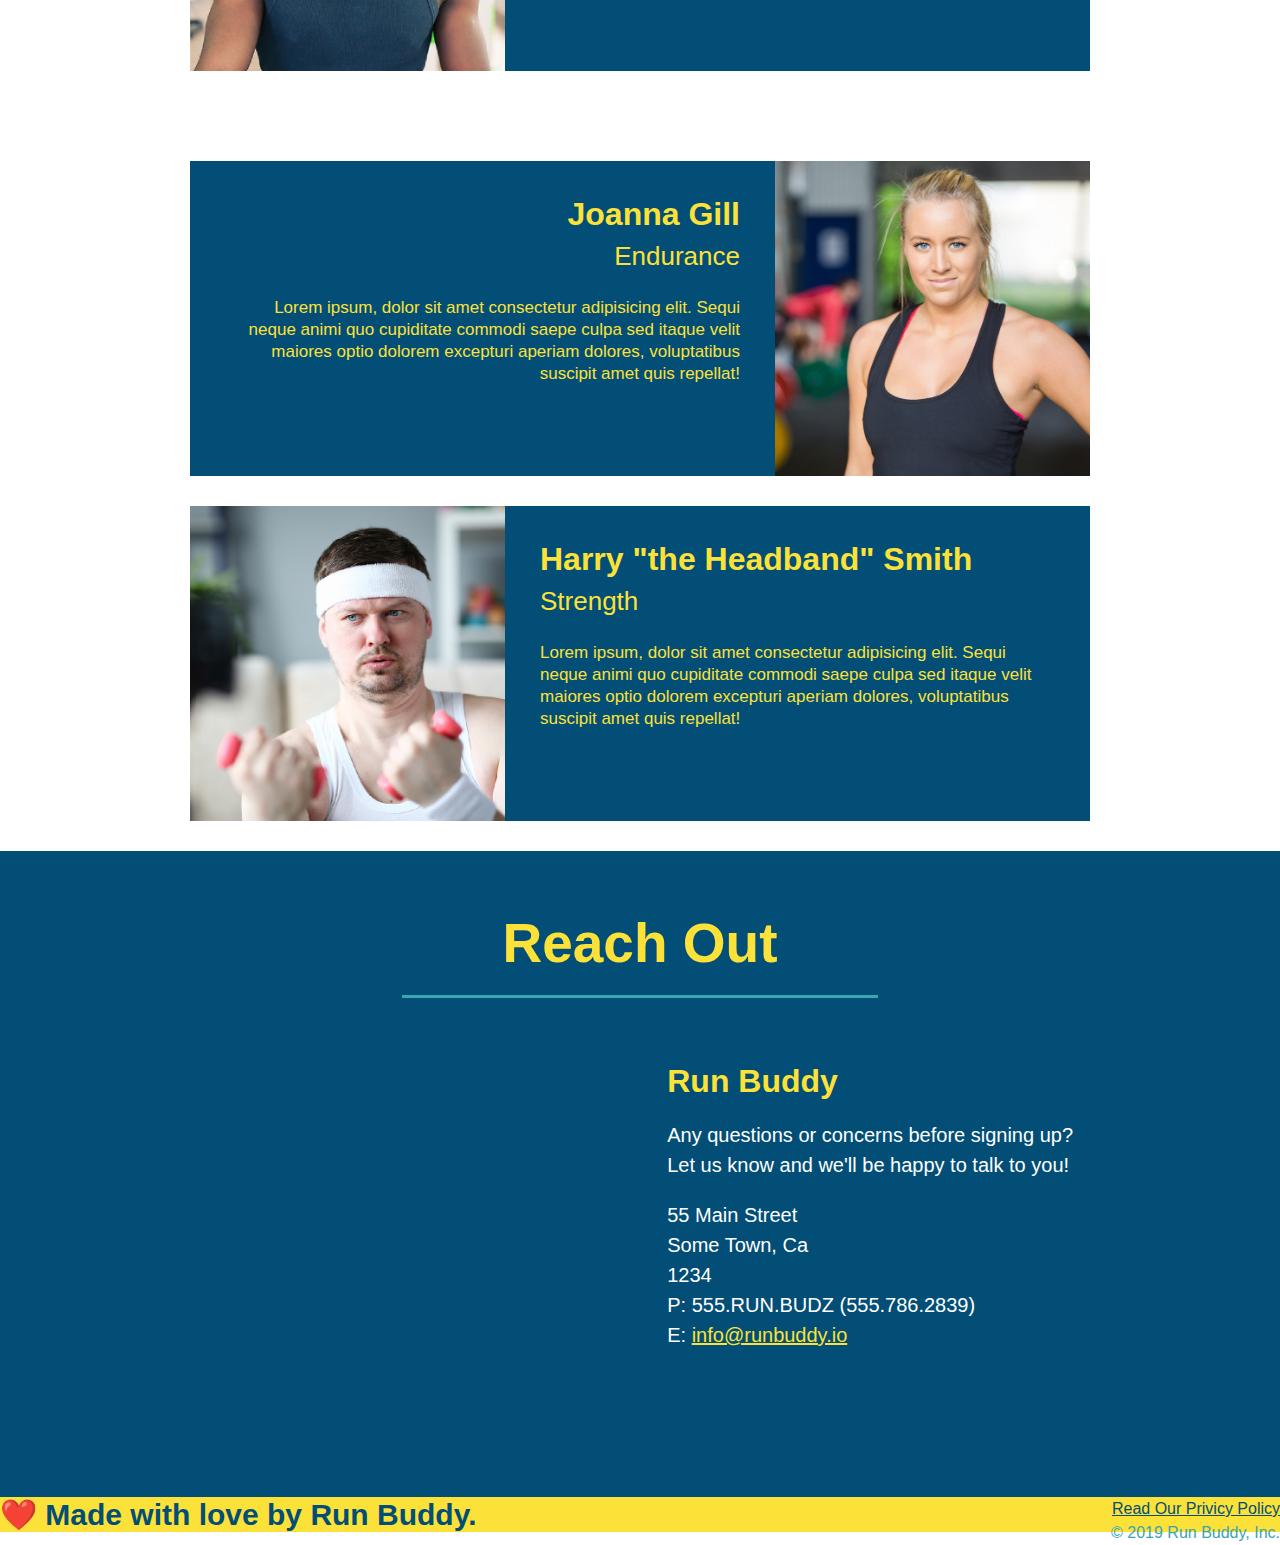
==== commit 3ed72a26: "meet the trainers section" ====
--- a/run-buddy/index.html
+++ b/run-buddy/index.html
@@ -152,9 +152,33 @@
 </article>
 
   <!-- "reach out" section -->
-  <section>
-    <h2>Reach Out</h2>
-  </section>
+  <section id="reach-out" class="contact">
+    <h2 class="section-title secondary-border">Reach Out</h2>
+    
+    <div class="contact-info">
+      <iframe src="https://www.google.com/maps/embed?pb=!1m18!1m12!1m3!1d3505.9859651301585!2d-81.38275688542444!3d28.51006998246624!2m3!1f0!2f0!3f0!3m2!1i1024!2i768!4f13.1!3m3!1m2!1s0x88e77b7682bcc5b7%3A0x70484dd6845ecf3a!2s2924A%20Wadsworth%20Ave%2C%20Orlando%2C%20FL%2032806!5e0!3m2!1sen!2sus!4v1650427695201!5m2!1sen!2sus"
+      width="400" 
+      height="400"
+      style=border:0;
+      allowfullscreen=""
+      loading="lazy">
+    </iframe>
+    <div>
+      <h3>Run Buddy</h3>
+      <p>
+        Any questions or concerns before signing up?
+        <br />
+        Let us know and we'll be happy to talk to you!
+      </p>
+      <address>
+        55 Main Street <br/>
+        Some Town, Ca <br/>
+        1234<br/>
+        P: 555.RUN.BUDZ (555.786.2839)<br/>
+        E: <a href="mailto:info@runbuddy.io">info@runbuddy.io</a>
+      </address>
+    </div>
+    </section>
 
   <!-- footer -->
   <footer>
--- a/run-buddy/assets/css/style.css
+++ b/run-buddy/assets/css/style.css
@@ -169,6 +169,43 @@
 .steps span {
   font-size: 38px;
 }
+/* REACH OUT STYLES START */
+.contact {
+  text-align: center;
+  background: #024e76;
+}
+.contact-info iframe {
+  width: 400px;
+  height: 400px;
+}
+.contact-info div {
+  width: 410px;
+  display: inline-block;
+  vertical-align: top;
+  text-align: left;
+  margin: 30px 0 0 60px;
+  color: white;
+}
+.contact-info h3 {
+  color: #fce138;
+  font-size: 32px;
+}
+
+.contact-info p, .contact-info address {
+  margin: 20px 0;
+  line-height: 1.5;
+  font-size: 20px;
+  font-style: normal;
+}
+
+.contact-info a {
+  color: #fce138;
+}
+
+/* REACH OUT STYLES END */
+.contact h2 {
+  color: #fce138;
+}
 
 .section-title {
   font-size: 55px;
@@ -178,6 +215,9 @@
   display: inline-block;
   border-bottom: 3px solid;
 }
+
+
+
 
 .primary-border {
   border-color: #fce138;
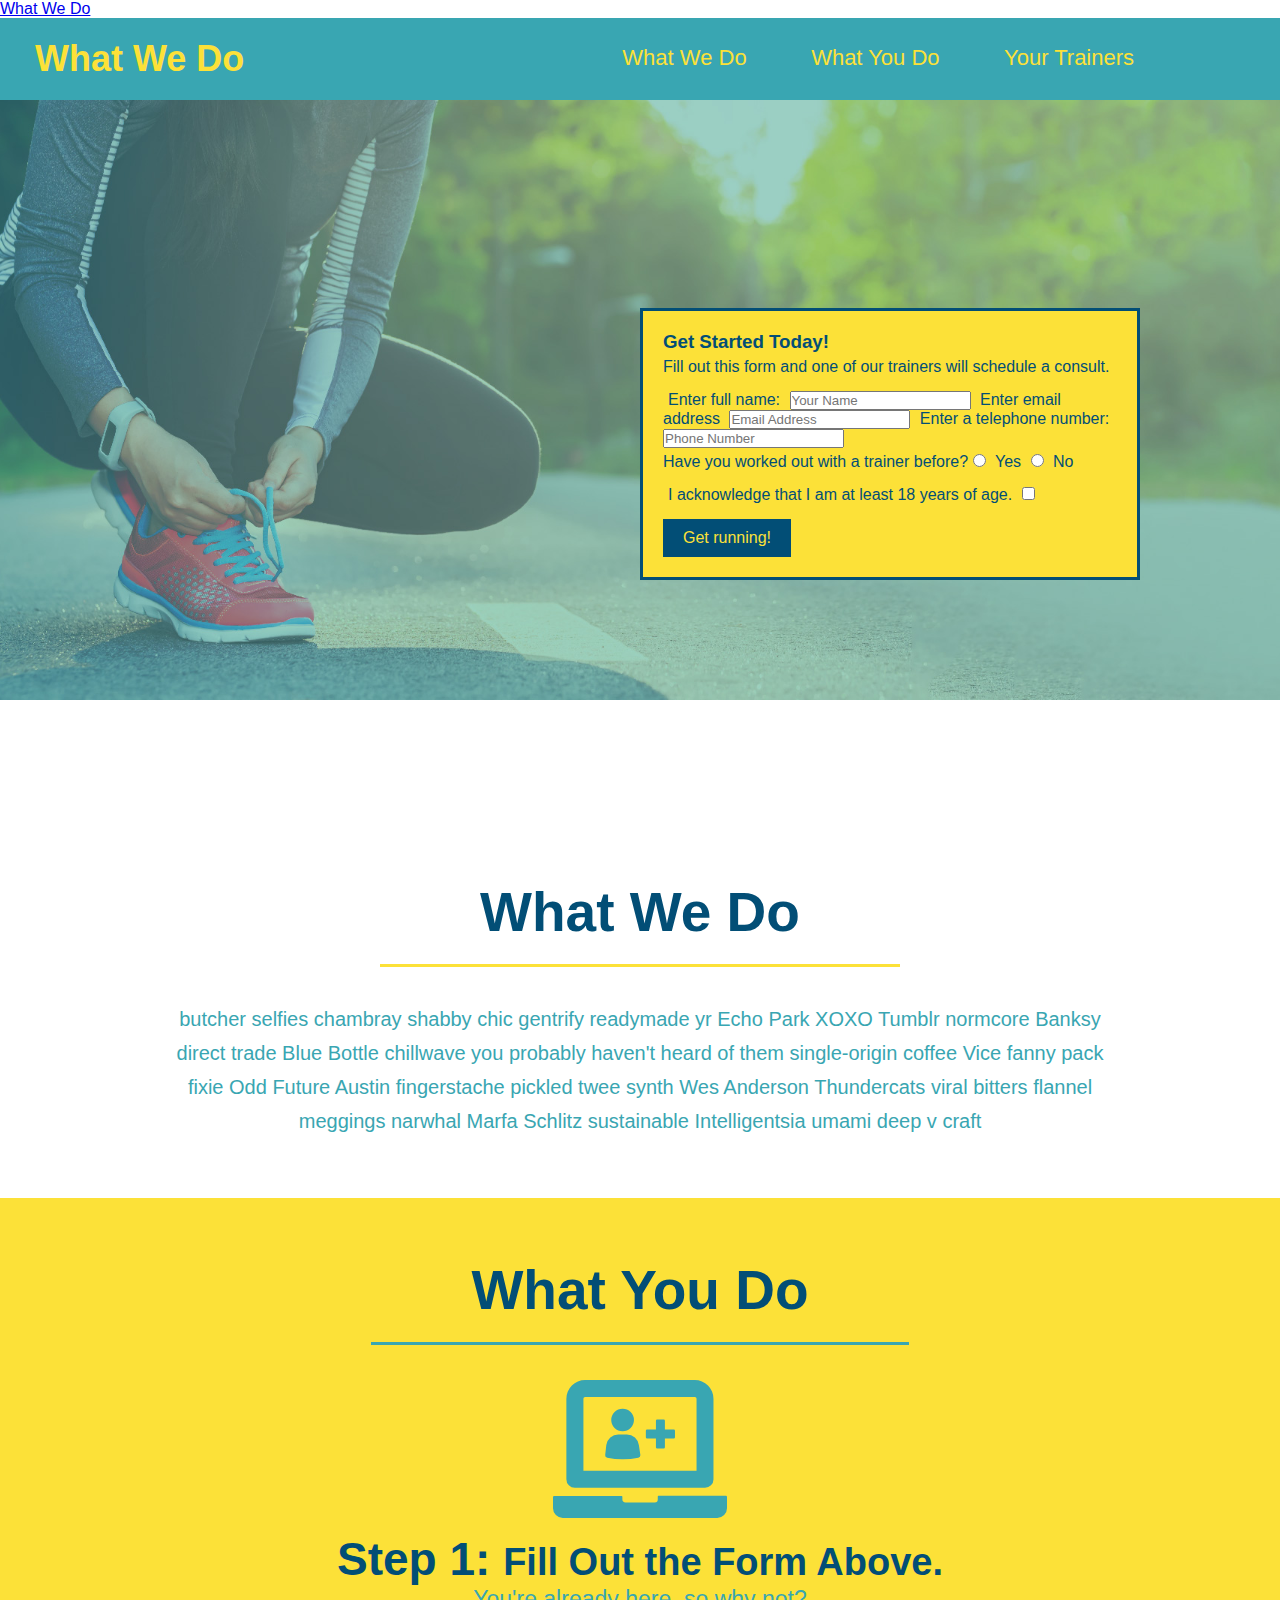
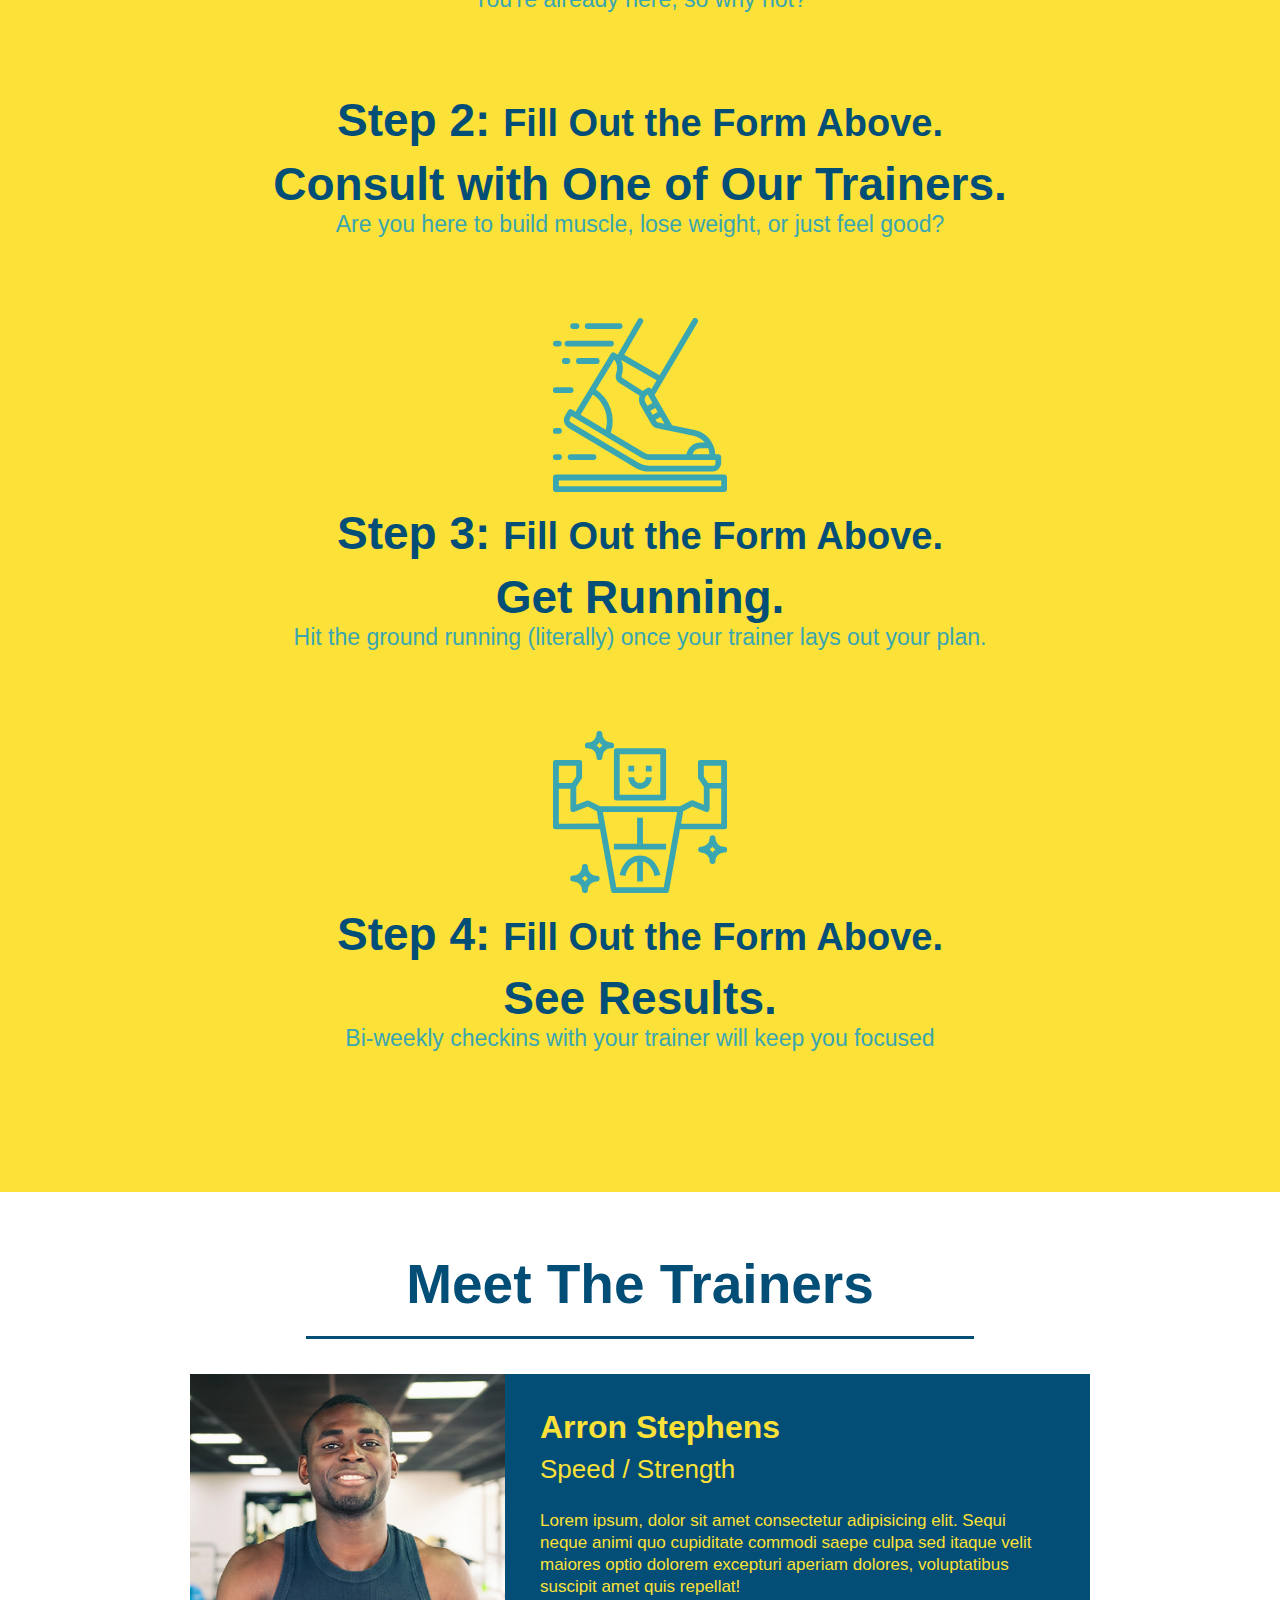
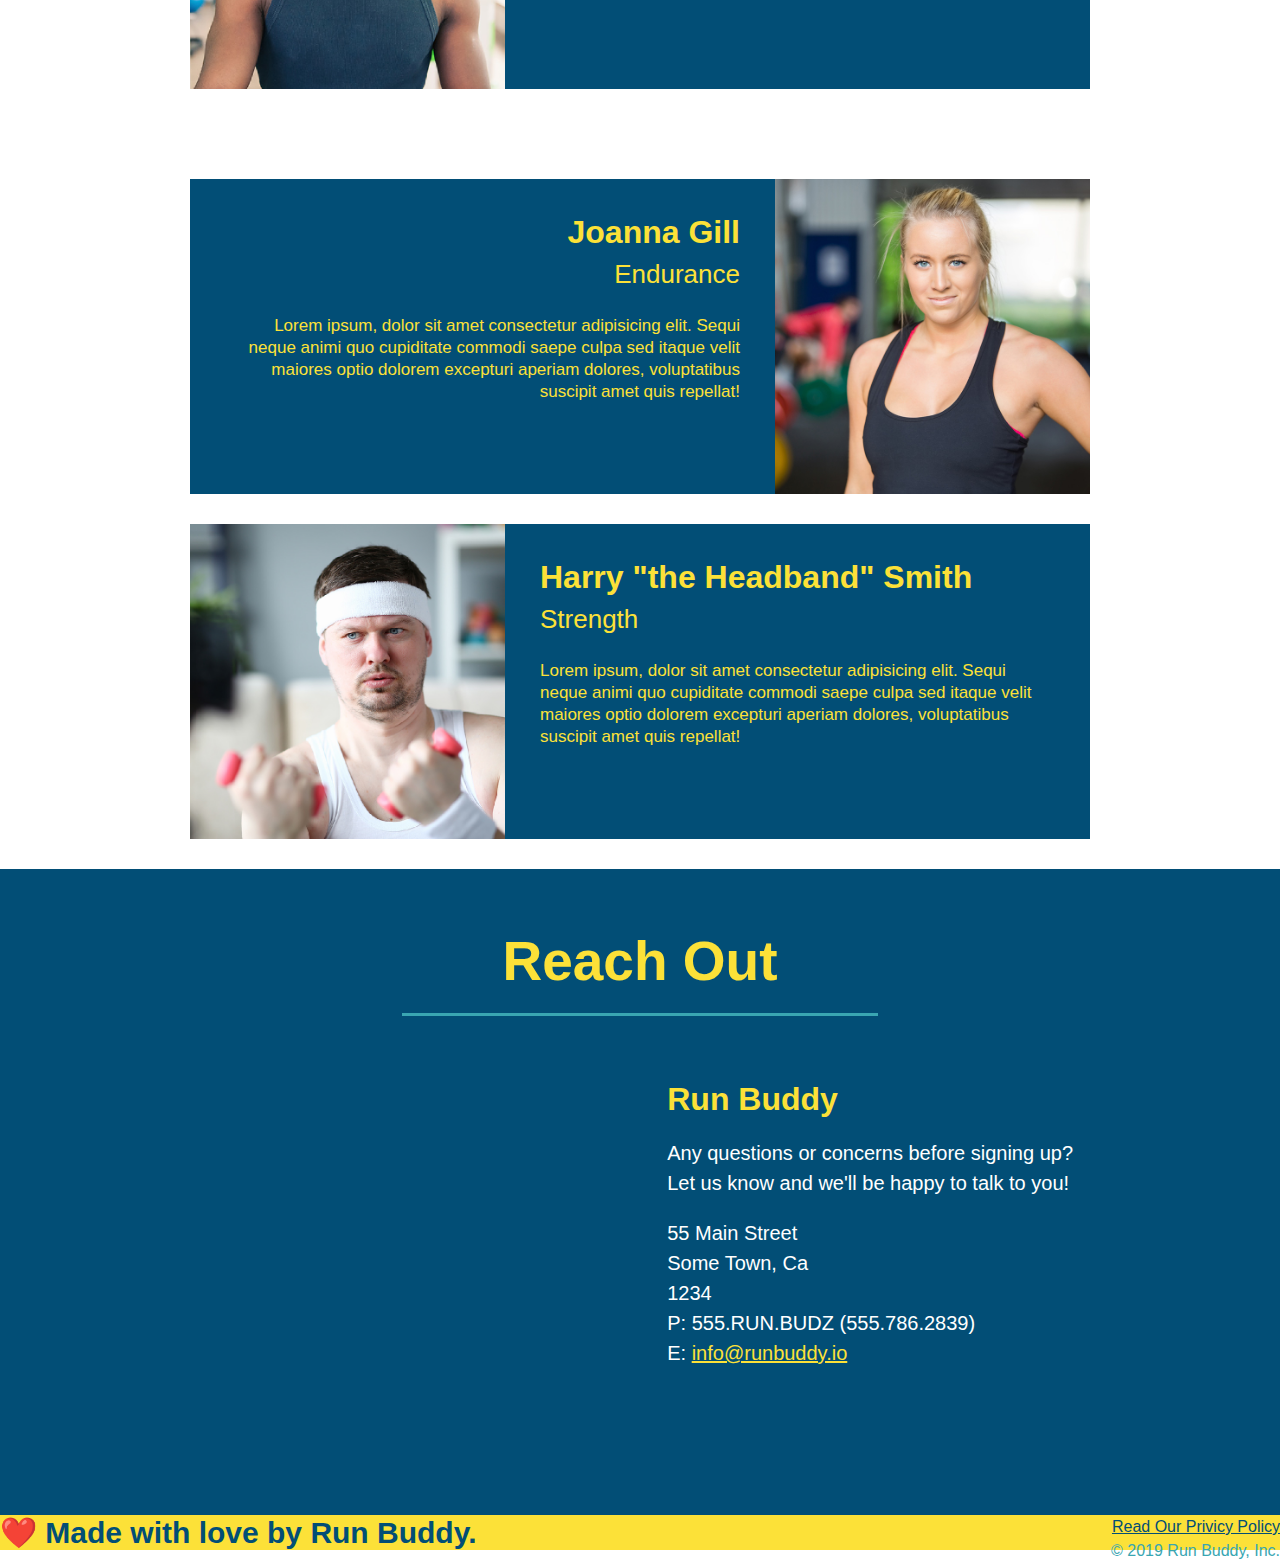
==== commit 567e21e4: "troubleshooting css" ====
--- a/run-buddy/index.html
+++ b/run-buddy/index.html
@@ -8,24 +8,25 @@
 </head>
 
 <body>
-  <!-- Navigation -->
+  <!-- Do this to all the <a> elements in privacy-policy.html-->
+    <a href="./index.html#what-we-do">What We Do</a>
   <header>
     <h1>
-      <a href="/">RUN BUDDY</a>
+      <a>What We Do</a>
     </h1>
     <nav>
       <ul>
         <li>
-          <a href="#what-we-do">What We Do</a>
+          <a href="./privacy-policy.html">What We Do</a>
         </li>
         <li>
-          <a href="#what-you-do">What You Do</a>
+          <a href="./privacy-policy.html">What You Do</a>
         </li>
         <li>
-          <a href="#your-trainers">Your Trainers</a>
+          <a href="./privacy-policy.html">Your Trainers</a>
         </li>
         <li>
-          <a href="#reach-out">Reach Out</a>
+          <a"./privacy-policy.html">Reach Out</a>
         </li>
       </ul>
     </nav>
@@ -184,7 +185,7 @@
   <footer>
     <h2>❤️ Made with love by Run Buddy.</h2>
     <div>
-      <a href="#">Read Our Privicy Policy</a><br />
+      <a href="./privacy-policy.html">Read Our Privicy Policy</a><br />
       &copy; 2019 Run Buddy, Inc.
     </div>
   </footer>
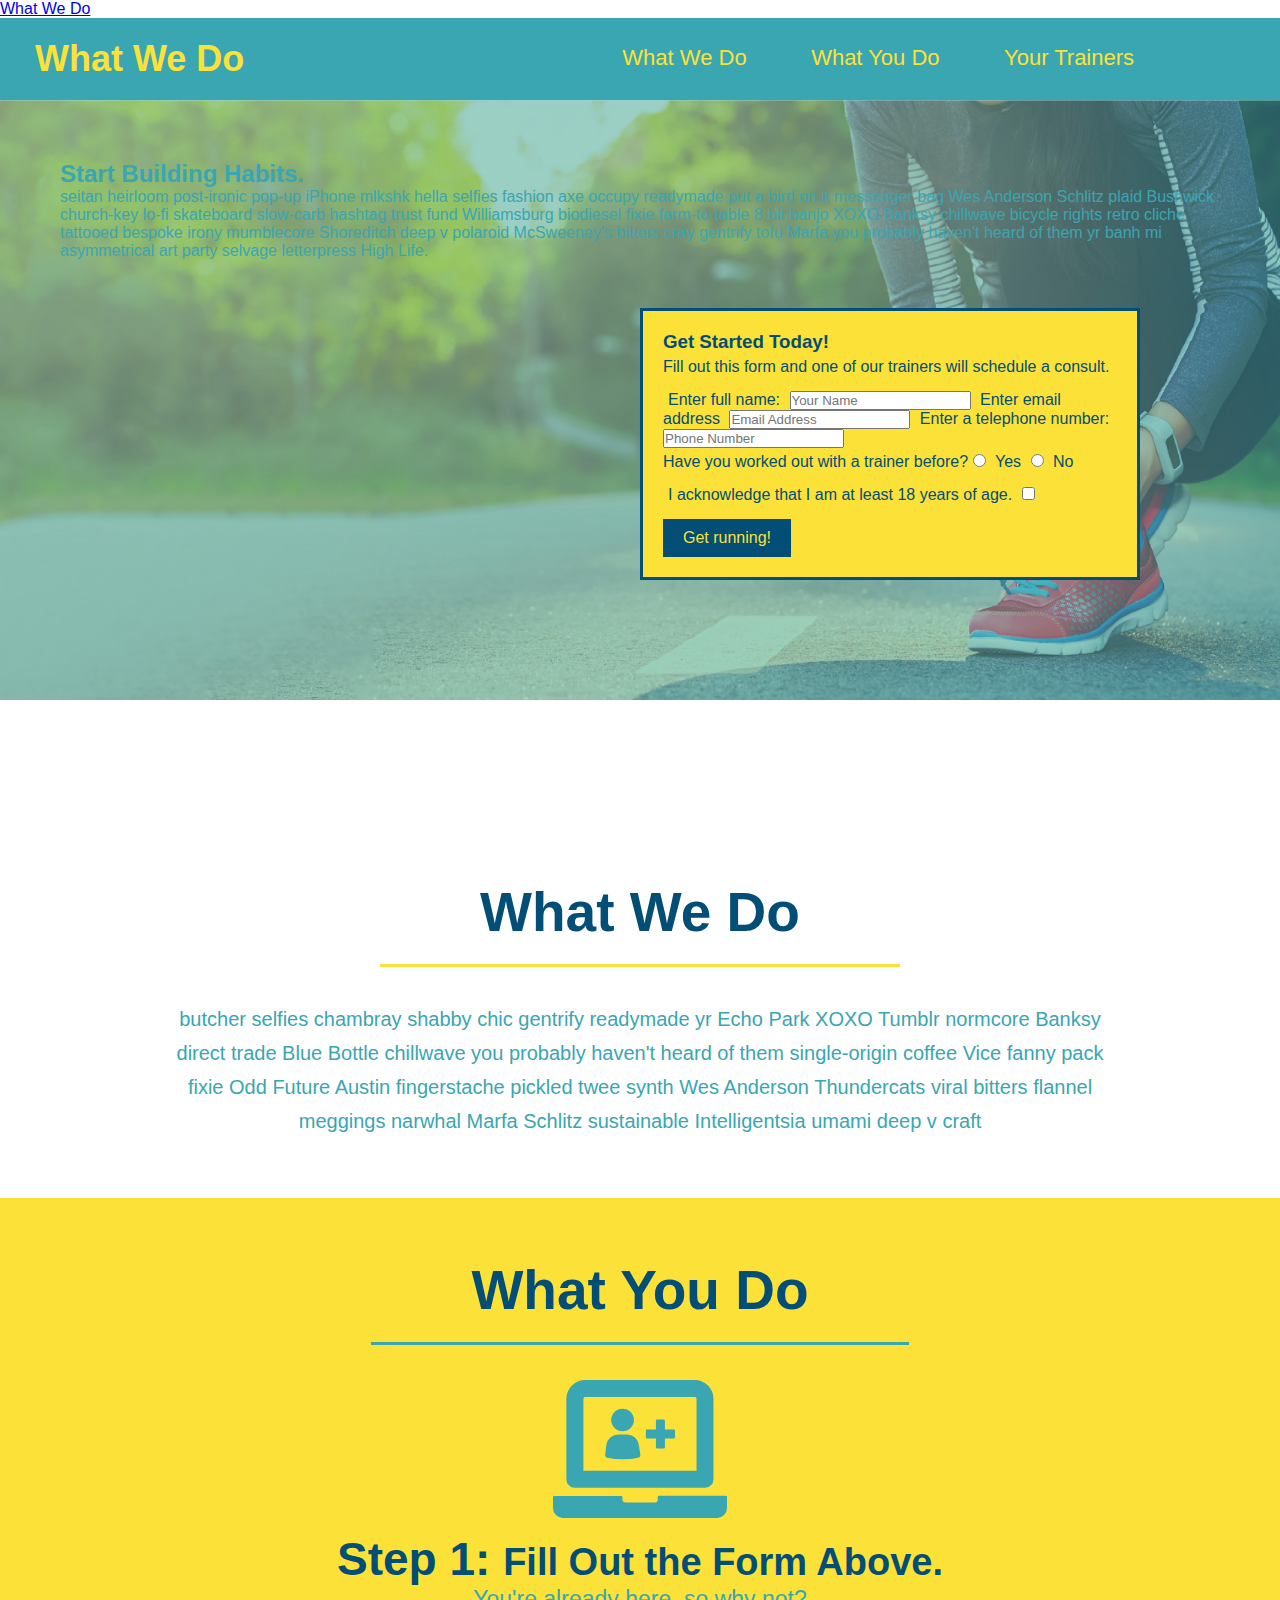
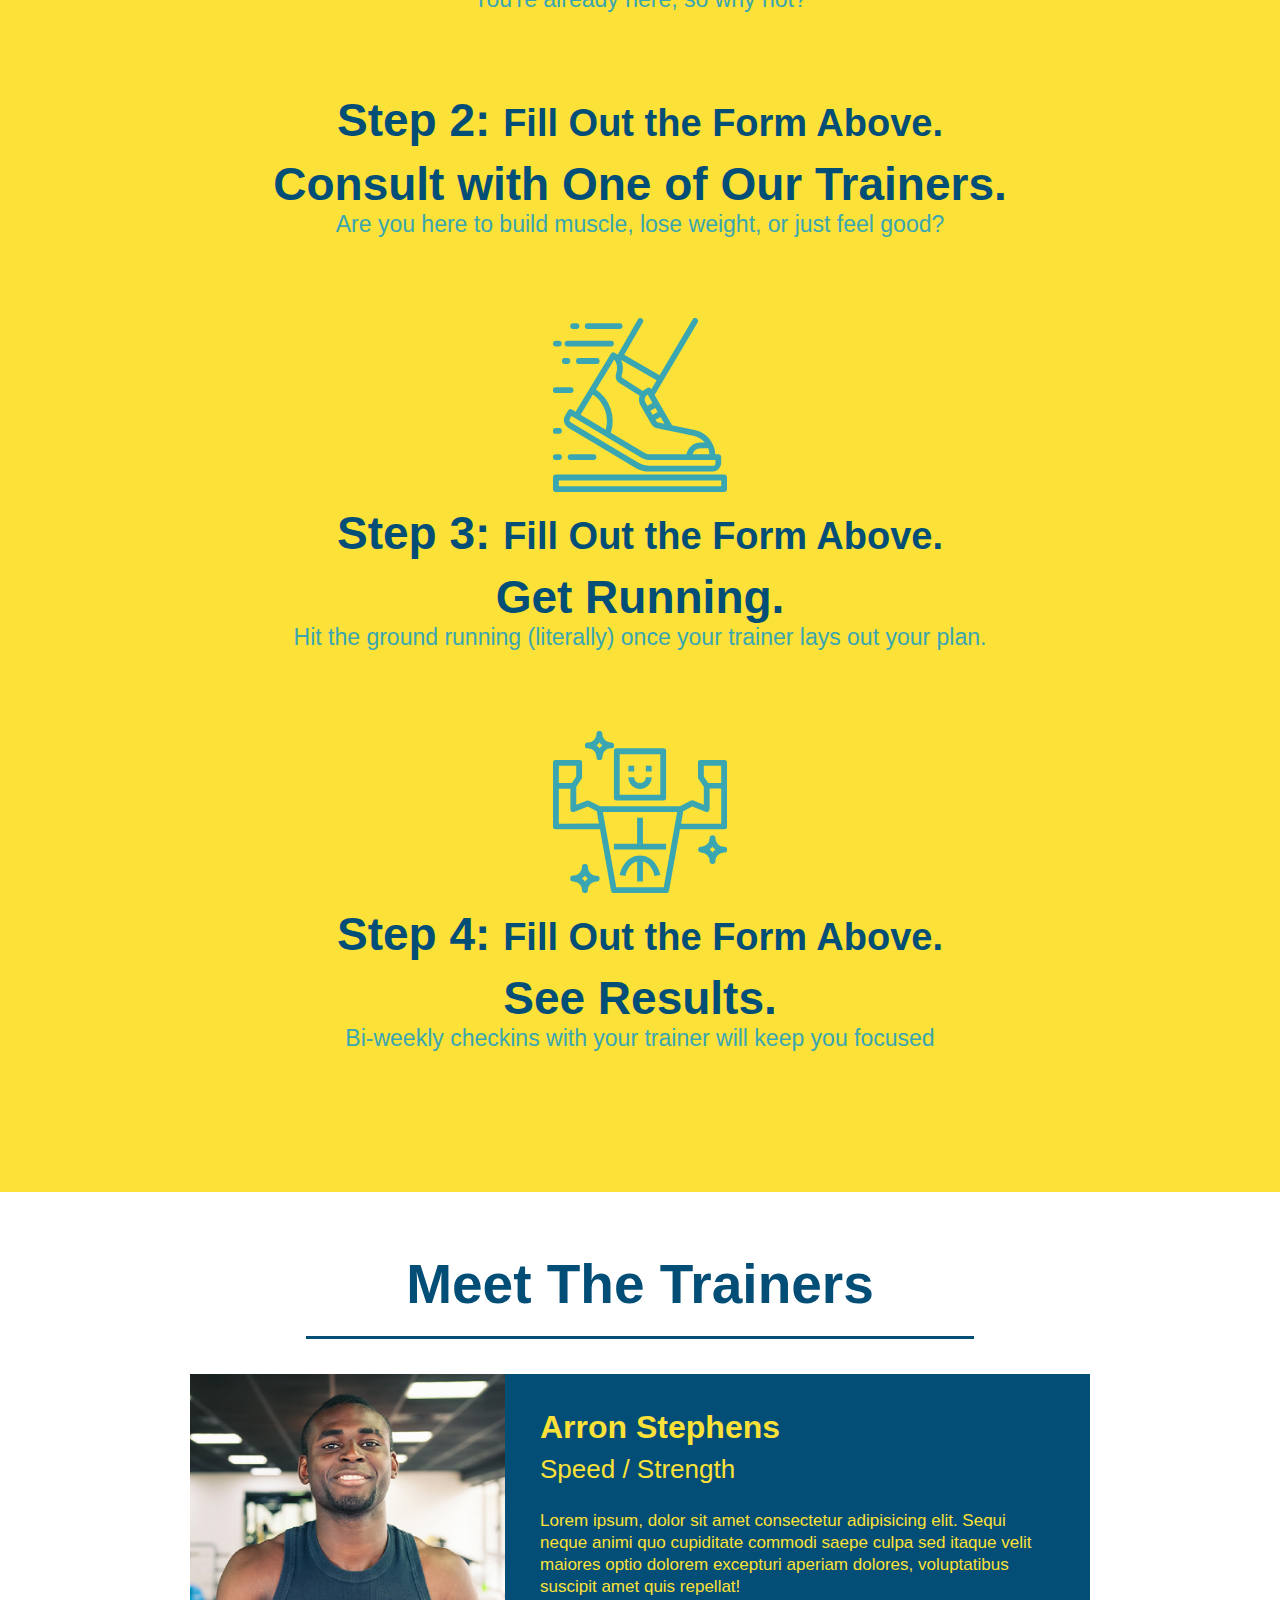
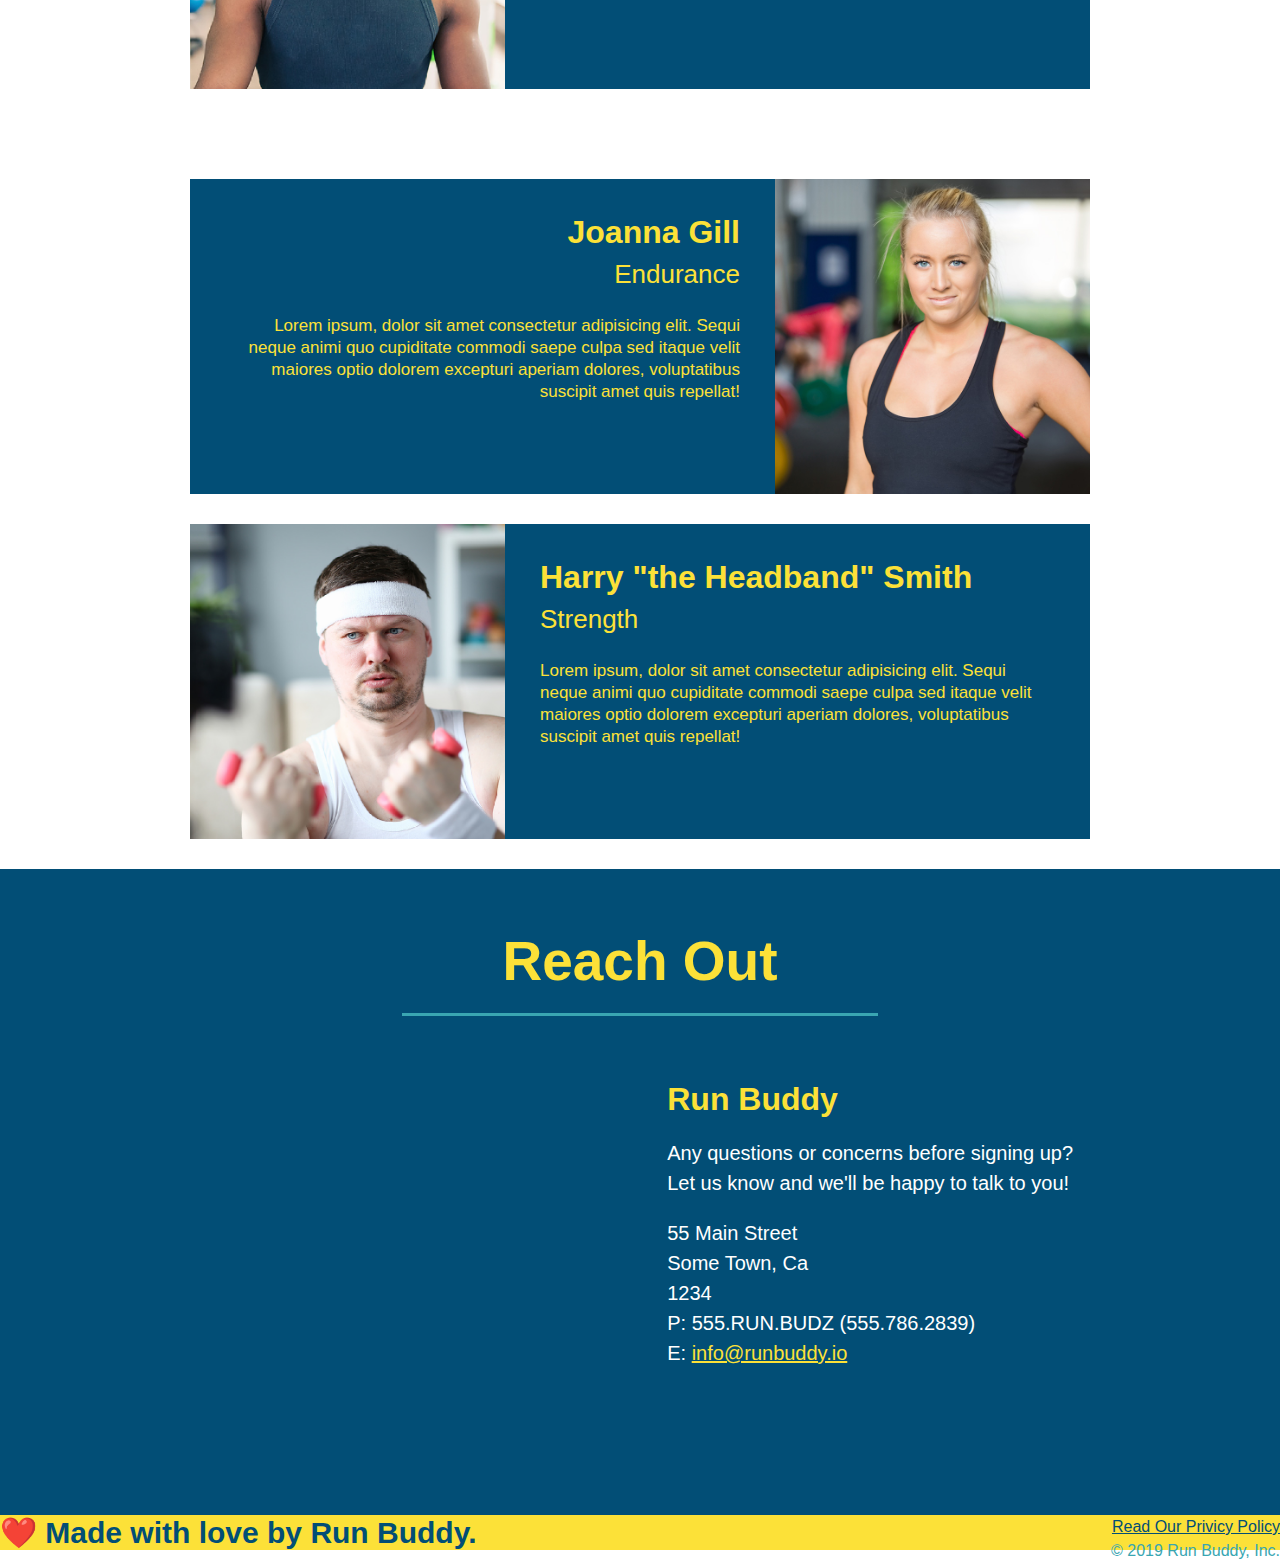
==== commit 6f235cca: "add content to hero, replace image" ====
--- a/run-buddy/index.html
+++ b/run-buddy/index.html
@@ -32,6 +32,12 @@
     </nav>
   </header>
   <section class="hero">
+    <div class="hero-cta">
+      <h2>Start Building Habits.</h2>
+      <p>
+        seitan heirloom post-ironic pop-up iPhone mlkshk hella selfies fashion axe occupy readymade put a bird on it messenger bag Wes Anderson Schlitz plaid Bushwick church-key lo-fi skateboard slow-carb hashtag trust fund Williamsburg biodiesel fixie farm-to-table 8-bit banjo XOXO Banksy chillwave bicycle rights retro cliche tattooed bespoke irony mumblecore Shoreditch deep v polaroid McSweeney's bitters cray gentrify tofu Marfa you probably haven't heard of them yr banh mi asymmetrical art party selvage letterpress High Life.
+      </p>
+    </div>
     <div class="hero-form">
       <h3>Get Started Today!</h3>
       <p>Fill out this form and one of our trainers will schedule a consult.</p>
